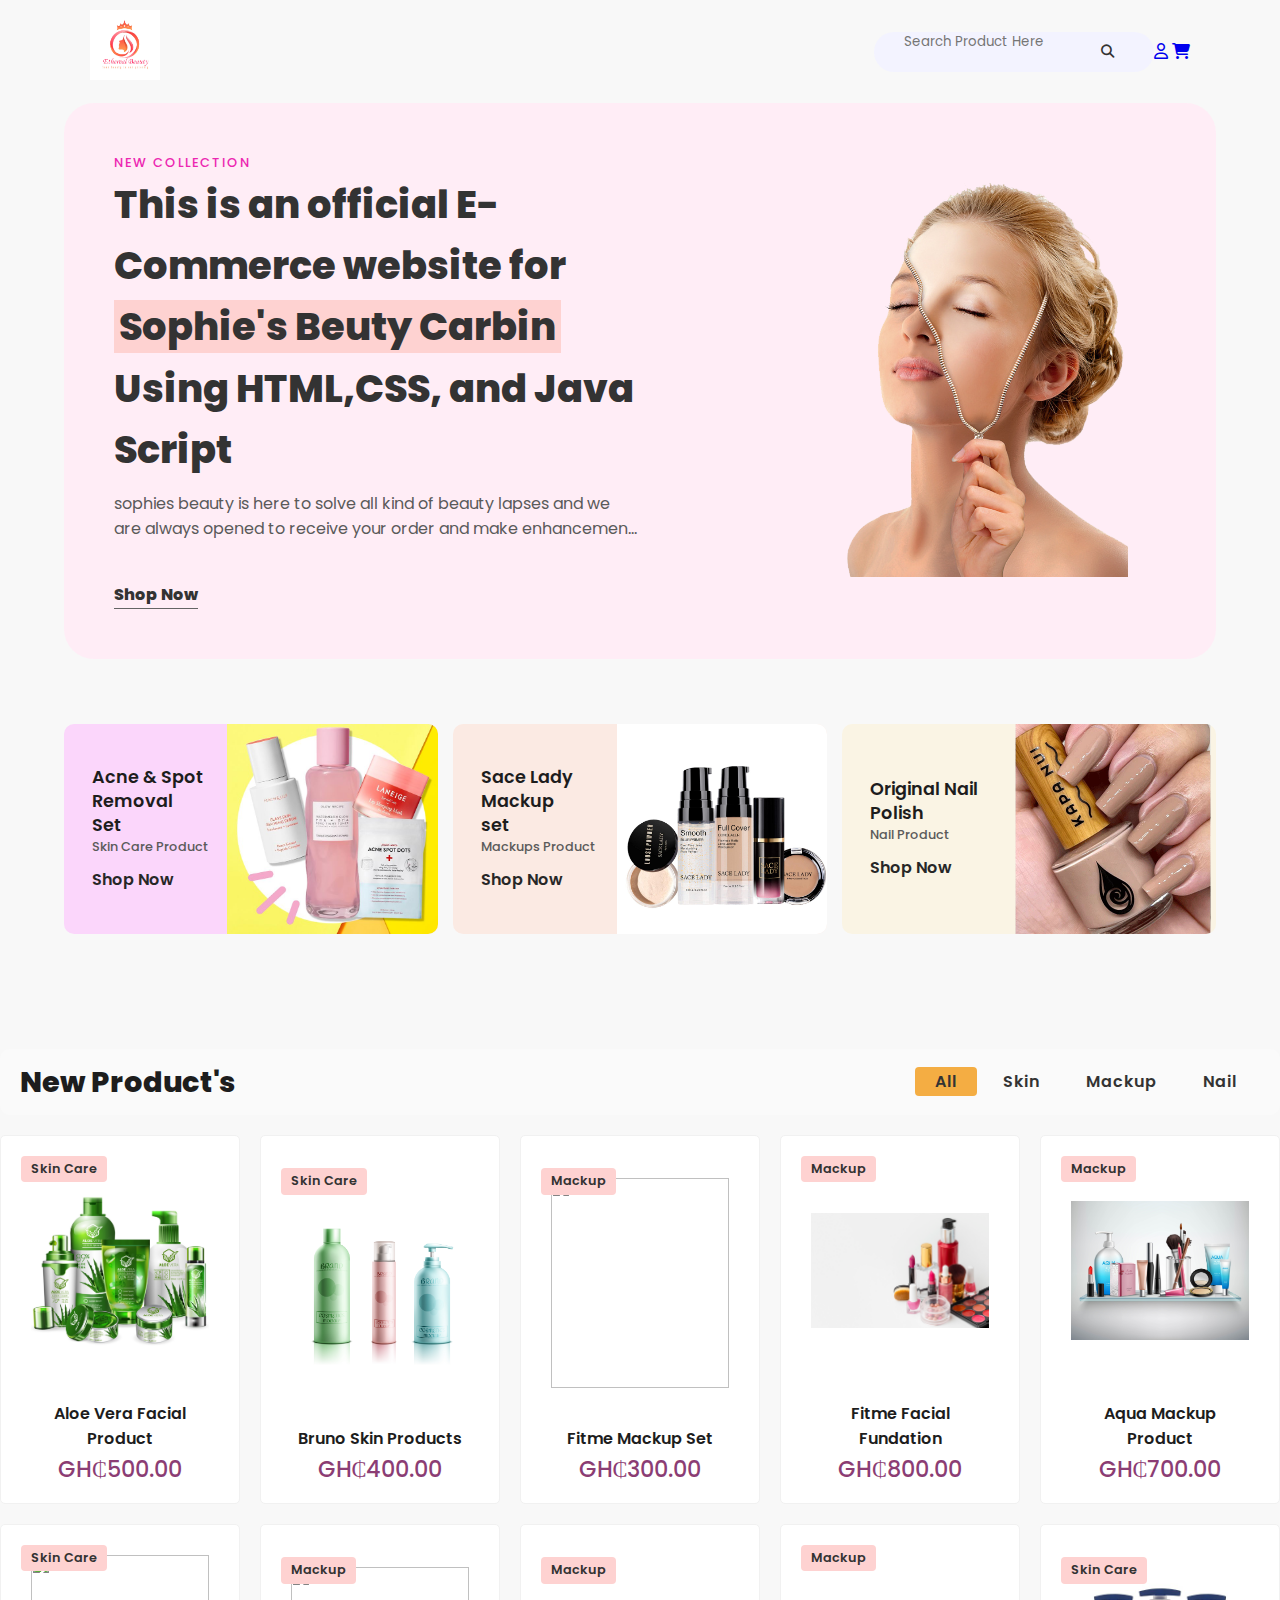
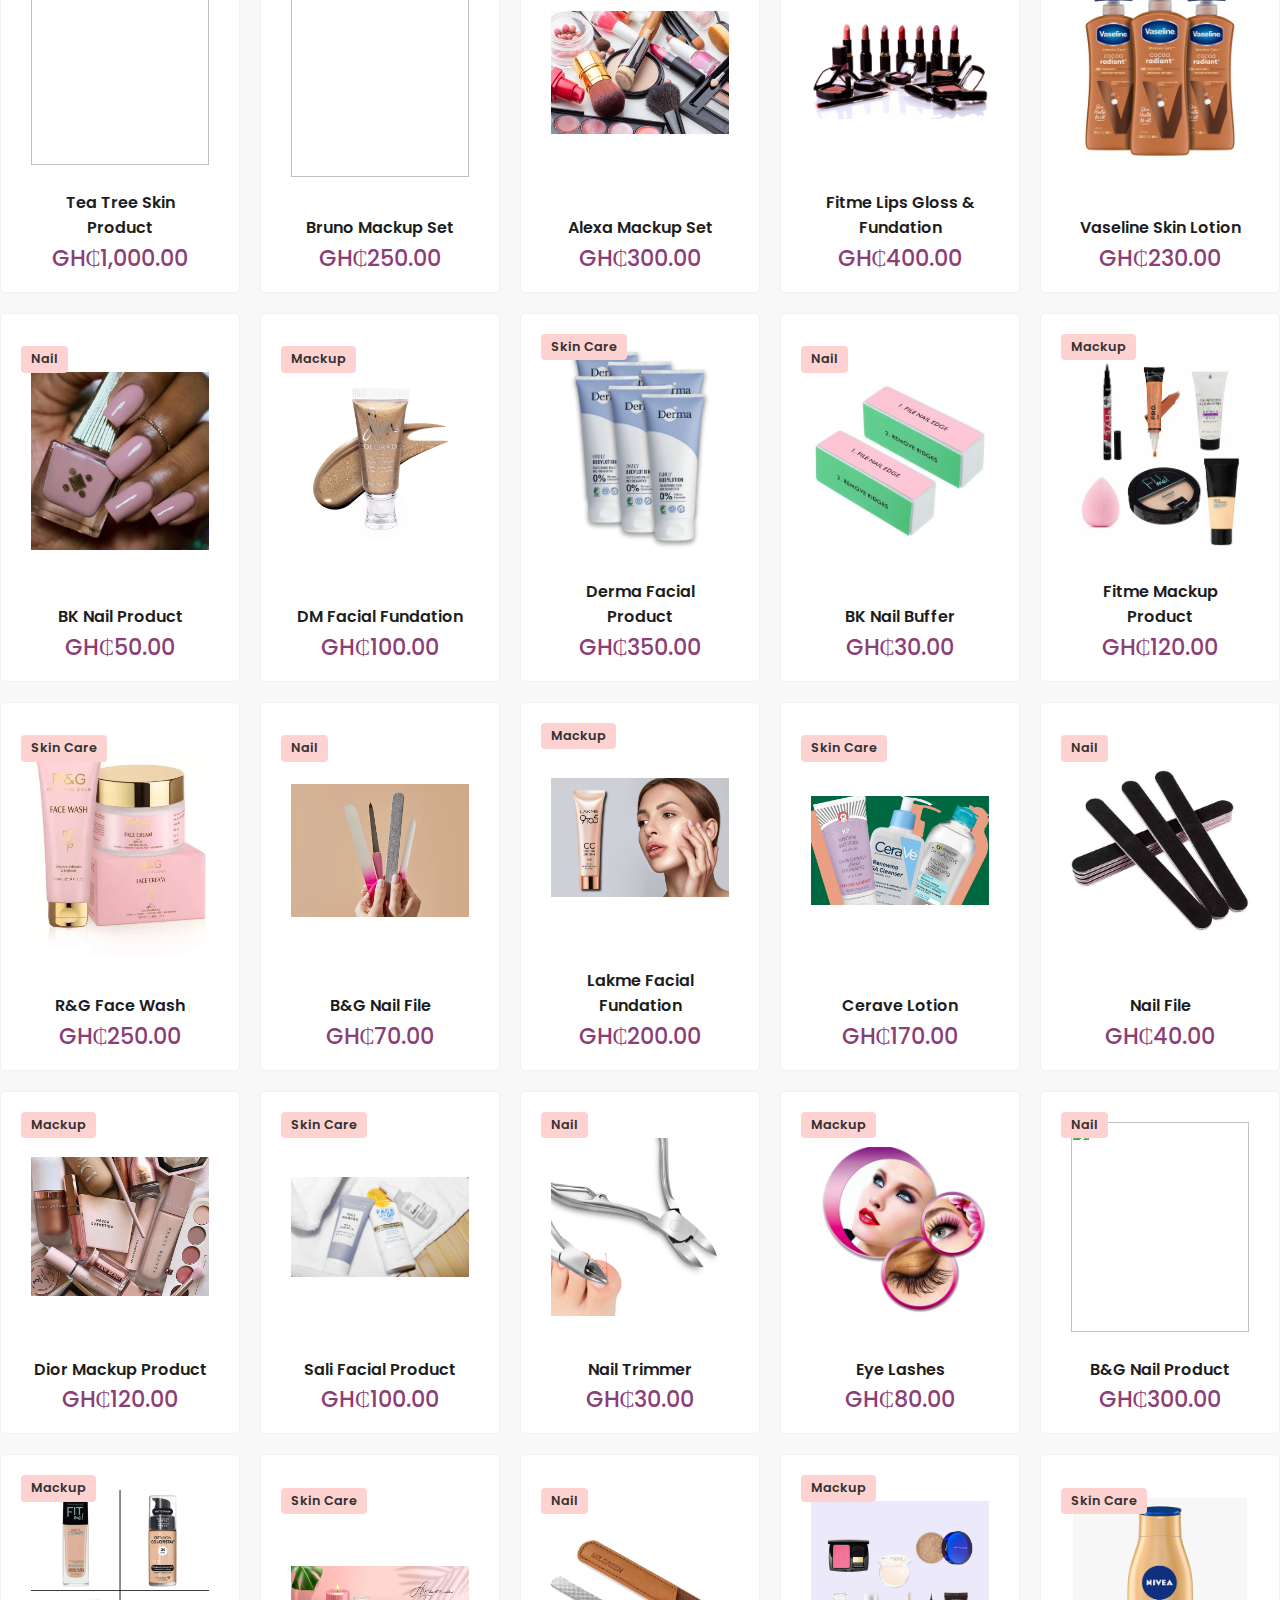
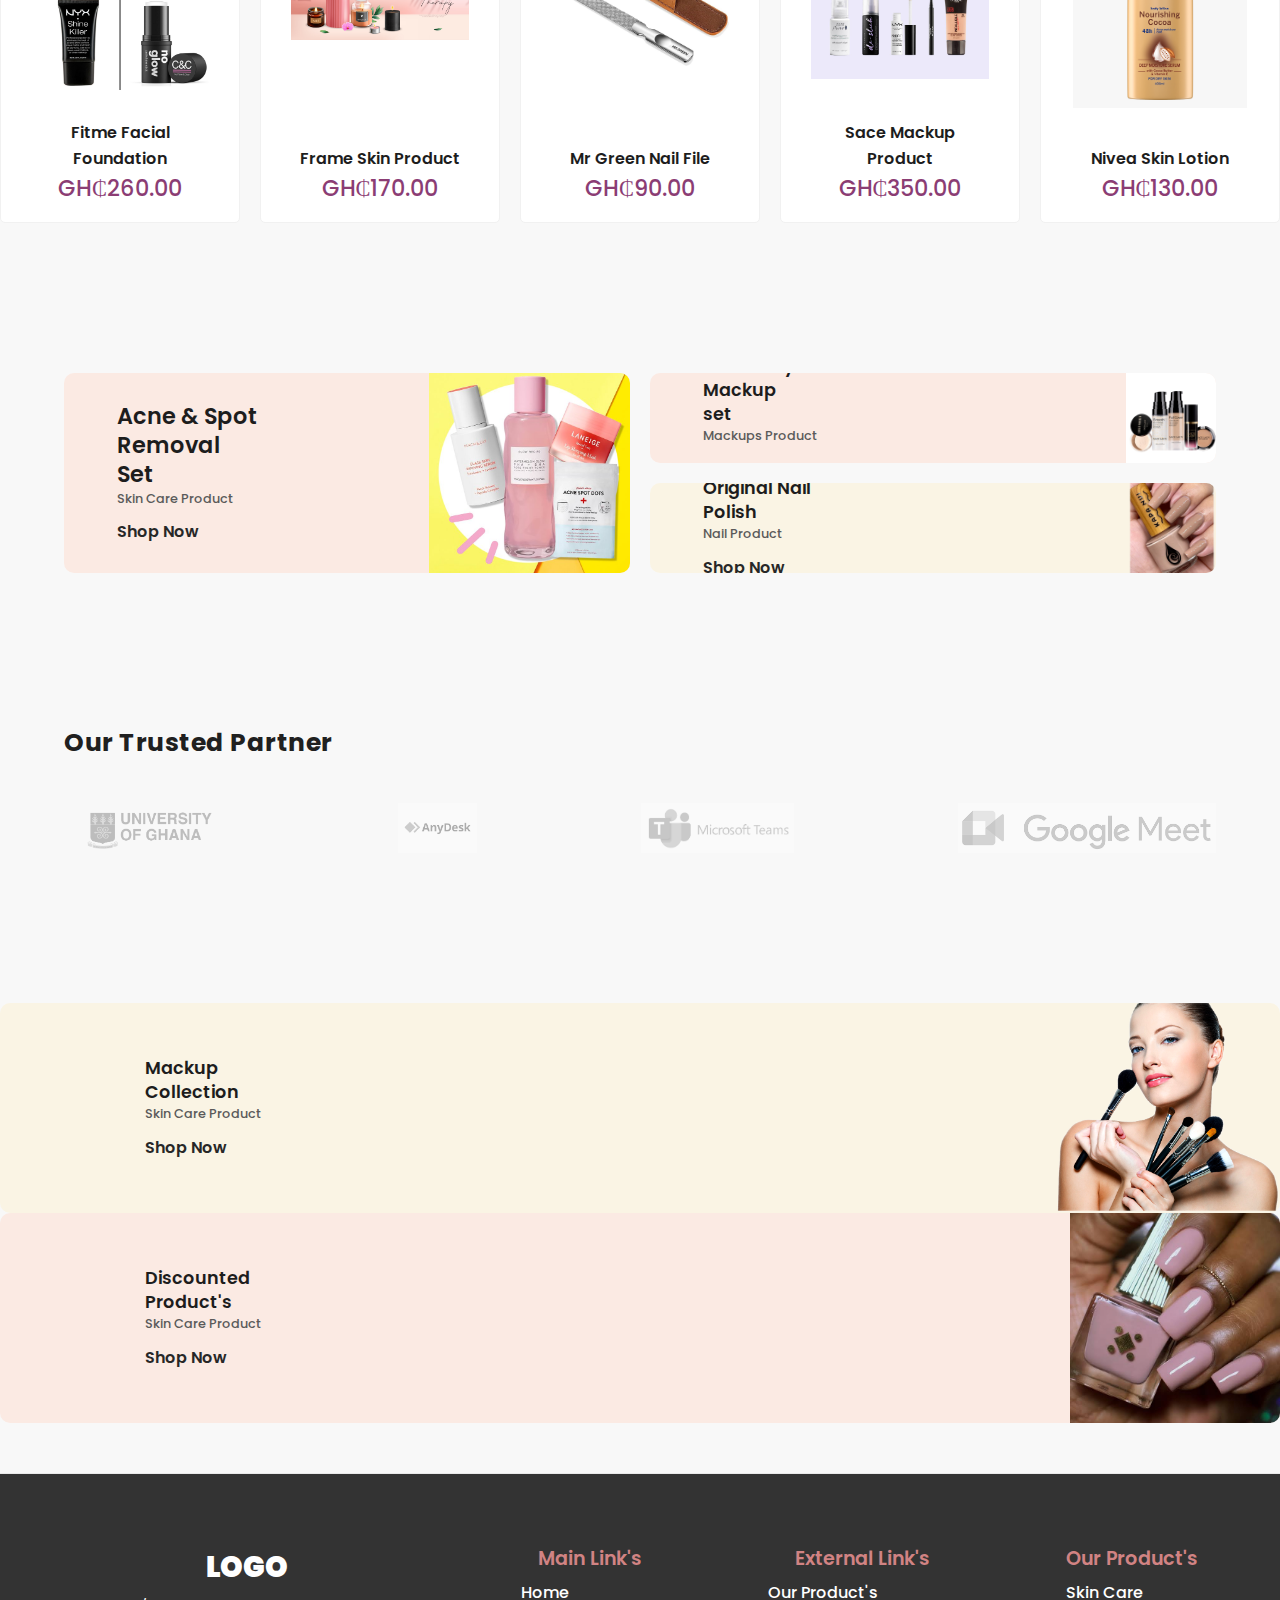
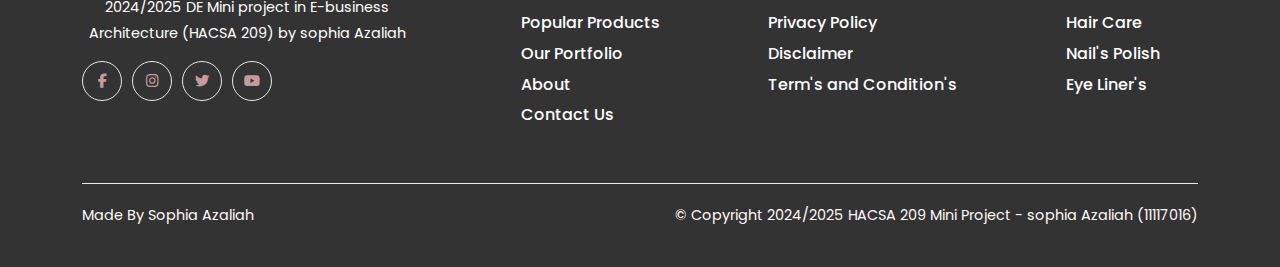
==== index.html @ 9dd87d06 "Adding all files" ====
<!DOCTYPE html>
<html lang="en">
<head>
    <meta charset="UTF-8">
    <meta name="viewport" content="width=device-width, initial-scale=1.0">
    <!--==Title===========================-->
    <title>Sophie's Beauty</title>
    <!--==CSS=============================-->
    <link rel="stylesheet" href="src/Style.css">
    <!--==Fav-icon========================-->
    <link rel="shortcut icon" href="images/Fav-icon.png"/>
    <!--==FontAwesome-for-Icons===========-->
    <link rel="stylesheet" href="https://cdnjs.cloudflare.com/ajax/libs/font-awesome/6.4.2/css/all.min.css">
    <!--==Poppins-font====================-->
    <link rel="preconnect" href="https://fonts.googleapis.com">
    <link rel="preconnect" href="https://fonts.gstatic.com" crossorigin>
    <link href="https://fonts.googleapis.com/css2?family=Poppins:ital,wght@0,100;0,200;0,300;0,400;0,500;0,600;0,700;0,800;0,900;1,100;1,200;1,300;1,400;1,500;1,600;1,700;1,800;1,900&display=swap" rel="stylesheet">

</head>
<body>
    <!--==navigation======================-->
    <nav class="navigation">
        <!--**logo************************-->
        <a href="#" class="logo">
           <img src="images/Ethereal logo.jpg" />
        </a>
        <!--**search**********************-->  
        <form class="search-box" >
            <input type="text" placeholder="Search Product Here" required/>
            <button>
                <i class="fa-solid fa-magnifying-glass"></i>
            </button>
        </form>
        <!--**btns***********************-->
        <div clss="nav-btns">
            <!--user-->
            <a href="#" class="nav-user">
                <i class="fa-regular fa-user"></i>
            </a>
            <!--cart-->
            <a href="#" class="nav-cart">
                <i class="fa-solid fa-cart-shopping"></i>
            </a>
        </div>

    </nav><!--nav-end-->

<!--==main======================================-->
<section id="main">
    <!--**text**********************************-->
    <div class="main-text">
        <span>New collection</span>
        <h1>This is an official E-Commerce website for <font>Sophie's Beuty Carbin </font> Using HTML,CSS, and Java Script</h1>
        <p>sophies  beauty is here to solve all kind of beauty lapses and we are always opened to receive your order and make enhancement in general beauty for all that is why we brand ourselves as Ethereal Beauty. Your beauty is our priority.</p>
        <a href="#">Shop Now</a>
    </div>

    <!--**img***********************************-->
    <div class="main-img">
        <img src="images/Fav-icon.png" />
    </div>

</section><!--main-end-->


<!--==product-grid-3============================-->
<section class="product-grid-3">

    <!--**box1***********************************-->
    <div class="product-grid-box product-grid-box1">
        <!--img-->
        <img src="images/ss13.jpg" />
        <!--text-->
        <div class="product-grid-text">
            <strong>Acne & Spot Removal <br>Set</strong>
            <span>Skin Care Product</span>
            <a href="#">Shop Now</a>
        </div>
    </div>
<!--**box2***********************************-->
    <div class="product-grid-box product-grid-box2">
        <!--img-->
        <img src="images/m11.jpg" />
        <!--text-->
        <div class="product-grid-text">
            <strong>Sace Lady Mackup <br>set</strong>
            <span>Mackups Product</span>
            <a href="#">Shop Now</a>
        </div>
    </div>
<!--**box3***********************************-->
    <div class="product-grid-box product-grid-box3">
        <!--img-->
        <img src="images/n1.webp" />
        <!--text-->
        <div class="product-grid-text">
            <strong>Original Nail Polish </strong>
            <span>Nail Product</span>
            <a href="#">Shop Now</a>
        </div>
    </div>
</section><!--grid-end-->


<!--==new-products=========================-->
<section id="new_product">

    <!--**heading**************************-->
    <div class="new-p-heading">
        <!--heading-->
        <h3>New Product's</h3>
        <!--filter-->
        <ul>
            <li class="active" data-filter="all">All</li>
            <li data-filter="Skin">Skin</li>
            <li data-filter="Mackup">Mackup</li>
            <li data-filter="Nail">Nail</li>
        </ul>
    </div>


    <!--**container1**********************-->
    <div class="new-product-container1">
        <!--**box1**-->
        <div class="new-product-box">
            <!--img-->
            <a href="#" class="new-product-img">
                <img src="images/n10.png" alt="">
                <span>Skin Care</span>
            </a>
            <!--text-->
            <div class="new-product-text">
                <a href="#" class="new-product-title"> Aloe Vera Facial Product</a>
                <span> GH₵500.00</span>

            </div>
        </div>
        <!--**box2**-->
        <div class="new-product-box">
            <!--img-->
            <a href="#" class="new-product-img">
                <img src="images/n9.jpg" alt="">
                <span>Skin Care</span>
            </a>
            <!--text-->
            <div class="new-product-text">
                <a href="#" class="new-product-title"> Bruno Skin Products</a>
                <span> GH₵400.00</span>

            </div>
        </div>
        <!--**box3**-->
        <div class="new-product-box">
            <!--img-->
            <a href="#" class="new-product-img">
                <img src="images/n8.jpg" alt="">
                <span>Mackup</span>
            </a>
            <!--text-->
            <div class="new-product-text">
                <a href="#" class="new-product-title"> Fitme Mackup Set</a>
                <span> GH₵300.00</span>

            </div>
        </div>
        <!--**box4**-->
        <div class="new-product-box">
            <!--img-->
            <a href="#" class="new-product-img">
                <img src="images/s4.jpg" alt="">
                <span>Mackup</span>
            </a>
            <!--text-->
            <div class="new-product-text">
                <a href="#" class="new-product-title"> Fitme Facial Fundation</a>
                <span> GH₵800.00</span>

            </div>
        </div>
        <!--**box5**-->
        <div class="new-product-box">
            <!--img-->
            <a href="product page.html" class="new-product-img">
                <img src="images/n6.jpg" alt="">
                <span>Mackup</span>
            </a>
            <!--text-->
            <div class="new-product-text">
                <a href="#" class="new-product-title"> Aqua Mackup Product</a>
                <span> GH₵700.00</span>

            </div>
        </div>
        <!--**box6**-->
        <div class="new-product-box">
            <!--img-->
            <a href="#" class="new-product-img">
                <img src="images/n5.jpg" alt="">
                <span>Skin Care</span>
            </a>
            <!--text-->
            <div class="new-product-text">
                <a href="#" class="new-product-title"> Tea Tree Skin Product</a>
                <span> GH₵1,000.00</span>

            </div>
        </div>
        <!--**box7**-->
        <div class="new-product-box">
            <!--img-->
            <a href="#" class="new-product-img">
                <img src="images/n4.jpg" alt="">
                <span>Mackup</span>
            </a>
            <!--text-->
            <div class="new-product-text">
                <a href="#" class="new-product-title"> Bruno Mackup Set</a>
                <span> GH₵250.00</span>

            </div>
        </div>
        <!--**box8**-->
        <div class="new-product-box">
            <!--img-->
            <a href="#" class="new-product-img">
                <img src="images/n3.jpg" alt="">
                <span>Mackup</span>
            </a>
            <!--text-->
            <div class="new-product-text">
                <a href="#" class="new-product-title"> Alexa Mackup Set</a>
                <span> GH₵300.00</span>

            </div>
        </div>
        <!--**box9**-->
        <div class="new-product-box">
            <!--img-->
            <a href="#" class="new-product-img">
                <img src="images/n2.jpg" alt="">
                <span>Mackup</span>
            </a>
            <!--text-->
            <div class="new-product-text">
                <a href="#" class="new-product-title"> Fitme Lips Gloss & Fundation</a>
                <span> GH₵400.00</span>

            </div>
        </div>
        <!--**box10**-->
        <div class="new-product-box">
            <!--img-->
            <a href="#" class="new-product-img">
                <img src="images/ss4.jpeg" alt="">
                <span>Skin Care</span>
            </a>
            <!--text-->
            <div class="new-product-text">
            <a href="#" class="new-product-title"> Vaseline Skin Lotion</a>
                <span> GH₵230.00</span>

            </div>
        </div>

        </div>
    <!--**container2**********************-->
    <div class="new-product-container2">
     <!--**box11**-->
     <div class="new-product-box">
        <!--img-->
        <a href="#" class="new-product-img">
            <img src="images/n20.jpeg" alt="">
            <span>Nail</span>
        </a>
        <!--text-->
        <div class="new-product-text">
            <a href="#" class="new-product-title"> BK Nail Product</a>
            <span> GH₵50.00</span>

        </div>
    </div>
     <!--**box12**-->
     <div class="new-product-box">
        <!--img-->
        <a href="#" class="new-product-img">
            <img src="images/m1.jpg" alt="">
            <span>Mackup</span>
        </a>
        <!--text-->
        <div class="new-product-text">
            <a href="#" class="new-product-title"> DM Facial Fundation</a>
            <span> GH₵100.00</span>

        </div>
    </div>
     <!--**box13**-->
     <div class="new-product-box">
        <!--img-->
        <a href="#" class="new-product-img">
            <img src="images/ss6.webp" alt="">
            <span>Skin Care</span>
        </a>
        <!--text-->
        <div class="new-product-text">
            <a href="#" class="new-product-title"> Derma Facial Product</a>
            <span> GH₵350.00</span>

        </div>
    </div>
     <!--**box14**-->
     <div class="new-product-box">
        <!--img-->
        <a href="#" class="new-product-img">
            <img src="images/n18.jpeg" alt="">
            <span>Nail</span>
        </a>
        <!--text-->
        <div class="new-product-text">
            <a href="#" class="new-product-title"> BK Nail Buffer</a>
            <span> GH₵30.00</span>

        </div>
    </div>
     <!--**box15**-->
     <div class="new-product-box">
        <!--img-->
        <a href="#" class="new-product-img">
            <img src="images/m15.webp" alt="">
            <span>Mackup</span>
        </a>
        <!--text-->
        <div class="new-product-text">
            <a href="#" class="new-product-title"> Fitme Mackup Product</a>
            <span> GH₵120.00</span>

        </div>
    </div>    
     <!--**box16**-->
     <div class="new-product-box">
        <!--img-->
        <a href="#" class="new-product-img">
            <img src="images/ss2.webp" alt="">
            <span>Skin Care</span>
        </a>
        <!--text-->
        <div class="new-product-text">
            <a href="#" class="new-product-title"> R&G Face Wash</a>
            <span> GH₵250.00</span>

        </div>
    </div>     <!--**box17**-->
    <div class="new-product-box">
       <!--img-->
       <a href="#" class="new-product-img">
           <img src="images/n13.webp" alt="">
           <span>Nail</span>
       </a>
       <!--text-->
       <div class="new-product-text">
           <a href="#" class="new-product-title"> B&G Nail File</a>
           <span> GH₵70.00</span>

       </div>
   </div>     <!--**box18**-->
   <div class="new-product-box">
      <!--img-->
      <a href="#" class="new-product-img">
          <img src="images/m4.avif" alt="">
          <span>Mackup</span>
      </a>
      <!--text-->
      <div class="new-product-text">
          <a href="#" class="new-product-title"> Lakme Facial Fundation</a>
          <span> GH₵200.00</span>

      </div>
  </div>     <!--**box19**-->
  <div class="new-product-box">
     <!--img-->
     <a href="#" class="new-product-img">
         <img src="images/ss12.webp" alt="">
         <span>Skin Care</span>
     </a>
     <!--text-->
     <div class="new-product-text">
         <a href="#" class="new-product-title"> Cerave Lotion</a>
         <span> GH₵170.00</span>

     </div>
 </div>     <!--**box20**-->
 <div class="new-product-box">
    <!--img-->
    <a href="#" class="new-product-img">
        <img src="images/n12.jpg" alt="">
        <span>Nail</span>
    </a>
    <!--text-->
    <div class="new-product-text">
        <a href="#" class="new-product-title"> Nail File</a>
        <span> GH₵40.00</span>

    </div>
</div>     <!--**box21**-->
<div class="new-product-box">
   <!--img-->
   <a href="#" class="new-product-img">
       <img src="images/m3.jpg" alt="">
       <span>Mackup</span>
   </a>
   <!--text-->
   <div class="new-product-text">
       <a href="#" class="new-product-title"> Dior Mackup Product</a>
       <span> GH₵120.00</span>

   </div>
</div>     <!--**box22**-->
<div class="new-product-box">
   <!--img-->
   <a href="#" class="new-product-img">
       <img src="images/ss15.jpg" alt="">
       <span>Skin Care</span>
   </a>
   <!--text-->
   <div class="new-product-text">
       <a href="#" class="new-product-title"> Sali Facial Product</a>
       <span> GH₵100.00</span>

   </div>
</div>     <!--**box23**-->
<div class="new-product-box">
   <!--img-->
   <a href="#" class="new-product-img">
       <img src="images/nnn1.jpg" alt="">
       <span>Nail</span>
   </a>
   <!--text-->
   <div class="new-product-text">
       <a href="#" class="new-product-title"> Nail Trimmer</a>
       <span> GH₵30.00</span>

   </div>
</div>     <!--**box24**-->
<div class="new-product-box">
   <!--img-->
   <a href="#" class="new-product-img">
       <img src="images/mm1.png" alt="">
       <span>Mackup</span>
   </a>
   <!--text-->
   <div class="new-product-text">
       <a href="#" class="new-product-title"> Eye Lashes</a>
       <span> GH₵80.00</span>

   </div>
</div>     <!--**box25**-->
<div class="new-product-box">
   <!--img-->
   <a href="#" class="new-product-img">
       <img src="images/n8.jpg" alt="">
       <span>Nail</span>
   </a>
   <!--text-->
   <div class="new-product-text">
       <a href="#" class="new-product-title"> B&G Nail Product</a>
       <span> GH₵300.00</span>

   </div>
</div>     <!--**box26**-->
<div class="new-product-box">
   <!--img-->
   <a href="#" class="new-product-img">
       <img src="images/m10.jpg" alt="">
       <span>Mackup</span>
   </a>
   <!--text-->
   <div class="new-product-text">
       <a href="#" class="new-product-title"> Fitme Facial Foundation</a>
       <span> GH₵260.00</span>

   </div>
</div>     <!--**box27**-->
<div class="new-product-box">
   <!--img-->
   <a href="#" class="new-product-img">
       <img src="images/s3.jpg" alt="">
       <span>Skin Care</span>
   </a>
   <!--text-->
   <div class="new-product-text">
       <a href="#" class="new-product-title"> Frame Skin Product</a>
       <span> GH₵170.00</span>

   </div>
</div>     <!--**box28**-->
<div class="new-product-box">
   <!--img-->
   <a href="#" class="new-product-img">
       <img src="images/n117.jpg" alt="">
       <span>Nail</span>
   </a>
   <!--text-->
   <div class="new-product-text">
       <a href="#" class="new-product-title"> Mr Green Nail File</a>
       <span> GH₵90.00</span>

   </div>
</div>     <!--**box29**-->
<div class="new-product-box">
   <!--img-->
   <a href="#" class="new-product-img">
       <img src="images/m9.jpg" alt="">
       <span>Mackup</span>
   </a>
   <!--text-->
   <div class="new-product-text">
       <a href="#" class="new-product-title"> Sace Mackup Product</a>
       <span> GH₵350.00</span>

   </div>
</div>     <!--**box30**-->
<div class="new-product-box">
   <!--img-->
   <a href="#" class="new-product-img">
       <img src="images/ss1.png" alt="">
       <span>Skin Care</span>
   </a>
   <!--text-->
   <div class="new-product-text">
       <a href="#" class="new-product-title"> Nivea Skin Lotion</a>
       <span> GH₵130.00</span>

   </div>
</div>    
         
    </div>

</section><!--new-end-->

<!--==product-grid-half============================-->
<section class="product-grid-half">

    <!--**box1***********************************-->
    <div class="product-grid-box product-grid-box1">
        <!--img-->
        <img src="images/ss13.jpg" />
        <!--text-->
        <div class="product-grid-text">
            <strong>Acne & Spot Removal <br>Set</strong>
            <span>Skin Care Product</span>
            <a href="#">Shop Now</a>
        </div>
    </div>
<!--**box2***********************************-->
    <div class="product-grid-box product-grid-box2">
        <!--img-->
        <img src="images/m11.jpg" />
        <!--text-->
        <div class="product-grid-text">
            <strong>Sace Lady Mackup <br>set</strong>
            <span>Mackups Product</span>
            <a href="#">Shop Now</a>
        </div>
    </div>

<!--**box3***********************************-->
    <div class="product-grid-box product-grid-box3">
        <!--img-->
        <img src="images/n1.webp" />
        <!--text-->
        <div class="product-grid-text">
            <strong>Original Nail Polish </strong>
            <span>Nail Product</span>
            <a href="#">Shop Now</a>
        </div>
    </div>
</section><!--grid-end-->

 <!--==Partner-logo================================-->
 <section id="partner">

    <!--**heading****************-->
    <div class="partner-heading">
        <h3>Our Trusted Partner</h3>
    </div>

    <!--**logo-container*******-->
    <div class="logo-container">
        <img alt="logo" src="images/LOGO1.png">
        <img alt="logo" src="images/LOGO 6.png">
        <img alt="logo" src="images/LOGO 4.png">
        <img alt="logo" src="images/LOGO 5.png">
    </div>

</section>
<!--**logo-section-end**-->

<!--==product-grid-2=======================-->
<section class="product-grid-2">

    <!--**box*************-->
    <div class="product-grid-box product-grid-box3">
        <!--img-->
        <img src="images/pngwing.com (21).png" />
        <!--text-->
        <div class="product-grid-text">
            <strong>Mackup Collection</strong>
            <span>Skin Care Product</span>
            <a href="">Shop Now</a>
        </div>
    </div>

    <!--**box*************-->
    <div class="product-grid-box product-grid-box2">
        <!--img-->
        <img src="images/n20.jpeg">
        <!--text-->
        <div class="product-grid-text">
            <strong>Discounted Product's</strong>
            <span>Skin Care Product</span>
            <a href="">Shop Now</a>
        </div>
    </div>

</section>


<footer>
    <div class="footer-container">
        <!--**comoany-box**-->
        <div class="footer-company-box">
            <!--logo-->
            <a href="#" class="footer-logo">Logo</a>
            <!--details-->
            <p>2024/2025 DE Mini project in E-business Architecture (HACSA 209) by sophia Azaliah</p>
            <!--social-box-->
            <div class="footer-social">
                <a href="#"><i class="fa-brands fa-facebook-f"></i></a>
                <a href="#"><i class="fa-brands fa-instagram"></i></a>
                <a href="#"><i class="fa-brands fa-twitter"></i></a>
                <a href="#"><i class="fa-brands fa-youtube"></i></a>
            </div>
        </div>
        <!--**link-box***-->
        <div class="footer-link-box">
            <strong>Main Link's</strong>
            <ul>
                <li><a href="Index.html">Home</a></li>
                <li><a href="popular product.html">Popular Products</a></li>
                <li><a href="portfolio.html">Our Portfolio</a></li>
                <li><a href="about.html">About</a></li>
                <li><a href="contact.html">Contact Us</a></li>
                
            </ul>
        </div>
        <!--**link-box***-->
        <div class="footer-link-box">
            <strong>External Link's</strong>
            <ul>
                <li><a href="#">Our Product's</a></li>
                <li><a href="#">Privacy Policy</a></li>
                <li><a href="#">Disclaimer</a></li>
                <li><a href="#">Term's and Condition's</a></li>
            </ul>
        </div>
        <!--**link-box***-->
        <div class="footer-link-box">
            <strong>Our Product's</strong>
            <ul>
                <li><a href="#">Skin Care</a></li>
                <li><a href="#">Hair Care</a></li>
                <li><a href="#">Nail's Polish</a></li>
                <li><a href="#">Eye Liner's</a></li>
            </ul>
        </div>

    </div>

    <!--**bottom**********************-->
    <div class="footer-bottom">
        <span class="footer-owner">Made By Sophia Azaliah</span>
        <span class="copyright">&#169; Copyright 2024/2025 HACSA 209 Mini Project -  sophia Azaliah (11117016)</span>
    </div>
</footer>
</section

<!--==Jquery==============================-->
<script src="js/jquery-3.7.1.js"></script>

<!--==Script==============================-->
<script>
    /*--==filter-link-activate============*/
    var selector = '.new-product-container1';

    $(selector).on('click',function(){
        $(selector).removeClass('active')
        $(this).addClass('active')
    });
    /*--box filter--------*/
    $(document).ready(function(){
        $('.new-product-container1').click(function(){
            const value = $(this).attr('data-filter');
            if(value == 'all'){
                $('.new-product-container1')/show('1000');
            }
            else{
                $('.new-product-container1').not('.'+value).hide('1000');
                $('.new-product-container1').filter('.'+value).show('1000');

            }

        });

    });
</script>
</body>
</html>
---- src/Style.css ----
/*==basic=================*/
*{
    margin: 0px;
    padding: 0px;
    box-sizing: border-box;
    font-family: poppins;
}
ul{
    list-style: none;
}
a{
    text-decoration: none;
}

/*==navigation===========================*/
.navigation{
    display: flex;
    justify-content: space-between;
    align-items: center;
    padding: 10px 0px;
    width: 90%;
    margin:auto;
    max-width: 1100px 
}
.logo{
    font-size: 1.8rem;
    color: #333333;
    font-weight: 800;
    text-transform: uppercase;
}
.logo img{
    height: 100%;
    object-fit: contain;
    object-position: center;
    max-height: 70px;
}
.search-box{
    width: 280px;
    height: 40px;
    display: flex;
    justify-content: space-between;
    align-items: center;
    background-color: #f3f3ff;
    border-radius: 30px;
    padding: 0px 20px;
    margin-left: auto;
}
.search-box input{
    width: 95%;
    height: 100%;
    background-color: transparent;
    border: none;
    outline: none;
}
.search-box button{
    color: #333333;
    border: none;
    outline: none;
    background-color: transparent;
    cursor: pointer;
}
.nav-btns{
    display: flex;
    justify-content: center;
    align-items: center;
}
.nav-btns a{
    width: 35px;
    height: 35px;
    display: flex;
    justify-content: center;
    align-items: center;
    border-radius: 50%;
    background-color: #fed2d1;
    color: #383838;
    font-size: 0.8rem;
    margin-left: 10px;
}
.nav-btns a i{
    margin-top: 2px;
}
/*==main===============================*/
#main{
    max-width: 1200px;
    width: 90%;
    padding: 50px;
    border-radius: 30px;
    min-height: 500px;
    margin: auto;
    display: grid;
    grid-template-columns: 1fr 1fr;
    align-items: center;
    background-color: #ffedf6;
}
.main-img img{
    width: 130%;
    height: 130%;
    max-height: 400px;
    object-position: center;
    object-fit: contain;
}
.main-text{
    display: flex;
    flex-direction: column;
    align-items: flex-start;
}
.main-text span{
    color: #ec26b1;
    text-transform: uppercase;
    letter-spacing: 2px;
    font-size: 0.8rem;
    font-weight: 500;
}
.main-text h1{
    font-size: 2.4rem;
    color: #333333;
    font-weight: 800;
}
.main-text h1 font{
    background-color: #fed2d1;
    padding: 0px 5px;
}
.main-text p{
    color: #5a5a5a;
    margin: 10px 0px;
    text-overflow: ellipsis;
    overflow: hidden;
    display: -webkit-box;
    -webkit-line-clamp: 2;
    -webkit-box-orient:vertical;
}
.main-text a{
    font-weight: 800;
    color: #333333;
    border-bottom: 1px solid #646464;
    margin-top: 30px;
}
/*==product-grid-3===================*/
.product-grid-3{
    display: grid;
    grid-template-columns: 1fr 1fr 1fr;
    grid-gap: 15px;
    max-width: 1200px;
    width: 90%;
    margin: 15px auto;
}
.product-grid-box{
    position: relative;
    height: 210px;
    border-radius: 10px;
    overflow: hidden;
    display: flex;
    justify-content: flex-end;
}
.product-grid-text{
    position: absolute;
    left: 13%;
    top: 50%;
    transform: translate(-14%, -50%);
    display: flex;
    flex-direction: column;
    align-items: flex-start;
    justify-content: center;
    max-width: 150px;
}
.product-grid-box-img{
    height: 100%;
    object-fit: cover;
    object-position: center right;
}
.product-grid-box1{
    background-color: #fbd6fb;
}
.product-grid-text span{

    color: #5a5a5a;
    font-size: 0.8rem;
    font-weight: 500;
}
.product-grid-text a{
    font-weight: 600;
    color: #272727;
    margin-top: 10px;
}
.product-grid-text strong{
    color: #1d1d1d;
    font-weight: 600;
    font-size: 1.1rem;
    line-height: 1.5rem;
}
.product-grid-box2{
    background-color: #fbeae3; 
}
.product-grid-box3{
    background-color: #faf4e4;
}

/*==new-product=========================*/
#new_products{
    max-width: 1200px;
    width: 90%;
    margin: 50px auto;
}
.new-p-heading{
    display: flex;
    justify-content: space-between;
    align-items: center;
    flex-wrap: wrap;
    width: 100%;
    background-color: #fafafa;
    padding: 10px 20px;
    border-radius: 10px;
}
.new-p-heading h3{
    font-size: 1.8rem;
    color: #1d1d1d;
    font-weight: 800;
}
.new-p-heading ul{
    display: flex;
    justify-content: center;
    align-items: center;
    flex-wrap: wrap;
}
.new-p-heading li{
    padding: 2px 20px;
    border-radius: 4px;
    margin: 0px 3px;
    color: #333333;
    font-weight: 600;
    letter-spacing: 1px;
}
.new-p-heading li.active{
    background-color: #f4ad43;
}
.new-product-box{
    max-width: 100%;
    width: 100%;
    border-radius: 5px;
    display: flex;
    flex-direction: column;
    background-color: #ffffff;
    padding: 10px ;
    border: 1px solid #f1f1f1;
}
.new-product-img{
    width: 100%;
    height: 250px;
    padding: 20px;
    display: flex;
    margin: auto;
    position:relative;
}
.new-product-img img{
    width: 100%;
    height: 100%;
    object-fit: contain;
    object-position: center;
}
.new-product-img span{
    position:absolute;
    left: 10px;
    top: 10px;
    background-color: #fed2d1;
    color: #333333;
    padding: 3px 10px;
    font-weight: 600;
    border-radius: 4px;
    font-size: 0.8rem;
}
.new-product-text{
    display: flex;
    flex-direction:column;
    justify-content: center;
    align-items: center;
    padding: 5px 20px;
}
.new-product-text span{
    color: #8b3d74;
    font-size: 1.4rem;
    font-weight: 500;
}
.new-product-text a{
    color: #1d1d1d;
    font-weight: 600;
    font-size: 1rem;
    text-align: center;
}
.new-product-container1{
    display: grid;
    grid-template-columns: 1fr 1fr 1fr 1fr 1fr ;
    grid-gap: 20px;
    margin-top: 20px;
}
.new-product-container2{
    display:grid;
    grid-template-columns: 1fr 1fr 1fr 1fr 1fr;
    grid-gap: 20px;
    margin-top: 20px;
}
/*==grid-half================*/
.product-grid-half{
    max-width: 1200px;
    width: 90%;
    margin: 50px auto;
    display: grid;
    grid-template-columns: 1.5fr 1.5fr;
    grid-template-rows: 1fr 1fr;
    grid-gap: 20px;
    max-height: 300px;
}
.product-grid-half .product-grid-box1,
.product-grid-half .product-grid-box2,
.product-grid-half .product-grid-box3{
    height: 100%;
}
.product-grid-half .product-grid-box1{
    grid-row: 1/3;
    background-color: #fbeae3;
}
.product-grid-half .product-grid-box1 .product-grid-text{
    max-height: 220px;

}
.product-grid-half .product-grid-box1 .product-grid-text strong{
    font-size: 1.4rem;
    line-height: 1.8rem;
}

/*==popular======================*/
#popular-product{
    max-width: 1200px;
    width: 100%;
    margin: 5px auto;
}
.popular-heading{
    width: 100%;
    display: flex;
    justify-content: space-between;
    align-items: center;
    background-color: #fafafafa;
    padding: 10px 10px;
    border-radius: 10px;

}
.popular-heading h2{
    font-size: 1.8rem;
    color: #1d1d1d;
    font-weight: 800;

}
.popular-heading a{
    display: flex;
    color: #5a5a5a;
    font-size: 0.9rem; 
}
.popular-box{
    max-width: 100%;
    width: 100%;
    border-radius: 5px;
    display: flex;
    flex-direction: column;
    background-color: #ffffff;
    padding: 10px ;
    border: 2px solid #f4ad43;
}
.popular-box-img{
    width: 100%;
    height: 120px;
    background-color: #fff8f8;
    border-radius: 6px;
    padding: 10px;
}
.popular-box-img img{
    width: 100%;
    height: 100%;
    object-fit: contain;
    object-position: center;
}
.popular-box-text{
    color: #1d1d1d;
    font-weight: 600;
    font-size: 1rem;
    text-align: center;
}
.popular-box-text a{
    color: #c20489;
    font-size: 1.4rem;
    font-weight: 600;
}
.popular-box .p-category{
    color: #e9690efc;
    font-size: 1.4rem;
    font-weight: 500;
    text-align: center;
}
.popular-box .p-price{
    color: #000000;
    font-size: 1.5rem;
    font-weight: 800;
    text-align: center;
}
.popular-box .p-price del{
    color: #f80f0f;
    font-weight: 500;
    font-size: 1rem;
    
}
.popular-container{
    display: grid;
    grid-template-columns: 1fr 1fr 1fr 1fr ;
    grid-gap: 40px;
    margin-top: 20px;
}
/*==partner-logo=================================*/
#partner{
    display: flex;
    flex-direction: column;
    max-width: 1200px;
    width: 90%;
    margin: 50px auto;
}
.partner-heading h3{
    font-size: 1.56rem;
    font-weight: 700;
    color: #202020;
    letter-spacing: 0.5px;
}
.logo-container{
    display: flex;
    justify-content: space-between;
    align-items: flex-start;
    flex-wrap: wrap;
    margin-top: 40px;
    grid-gap: 15px;
}
.logo-container img{
    height: 50px;
    object-fit: contain;
    object-position: center;
    filter: grayscale(1);
    opacity: 0.3;
    transition: all ease 0.3s;
}
.logo-container img:hover{
    filter: grayscale(0);
    opacity: 1;
    transition: all ease 0.3s;
}
/*==footer================================*/
footer{
    width: 100%;
    border-top: 1px solid #e9e9e9;
}
.footer-container{
    max-width: 1200px;
    width: 90%;
    margin: 0px auto;
    padding: 50px 0px;
    display:flex;
    justify-content: space-between;
    align-items: flex-start;
}
.footer-company-box,
.footer-subscribe{
    max-width: 330px;
}
.footer-company-box .footer-logo{
    color: #ffffff;
    font-size: 1.8rem;
    text-transform: uppercase;
    font-weight: 900;
}
.footer-company-box p,
.footer-subscribe p{
    color: #ffffff;
    margin: 5px 0px;
    line-height: 1.6rem;
    font-size: 0.9rem;
}
.footer-social{
    display: flex;
    align-items: center;
    flex-wrap: wrap;
}
.footer-social a{
    margin-top: 10px;
    margin-right: 10px;
    width: 40px;
    height: 40px;
    border-radius: 50%;
    display: flex;
    justify-content: center;
    align-items: center;
    border: 1px solid #e9e9e9;
    color: #c39b9b;
    font-size: 0.9rem;
}
.footer-link-box strong,
.footer-subscribe strong{
    font-size: 1.2rem;
    color: #d18383;
    font-weight: 600;
}
.footer-link-box ul{
    margin-top: 5px;
}
.footer-container ul li a{
    color: #ffffff;
    display: flex;
    margin-bottom: 5px;
    transition: all ease 0.3s;
    font-weight: 500;
}
.footer-container ul li a:hover{
    color: #0f0f0f;
}
.subscribe-box{
    width: 100%;
    border: 1px solid #dadada;
    display: flex;
    justify-content: center;
    height: 100%;
    margin-top: 10px;
}
.subscribe-box input{
    width: 100%;
    border: none;
    outline: none;
    background-color: transparent;
    padding: 0px 15px;
}
.subscribe-box button{
    border: none;
    outline:none;
    background-color: #000000;
    color: #ffffff;
    text-transform: uppercase;
    font-weight: 500;
    height: 40px;
    padding: 0px 20px;
    cursor: pointer;
}
.footer-bottom{
    display: flex;
    justify-content: space-between;
    align-items: center;
    flex-wrap: wrap;
    grid-gap: 10px;
    border-top: 1px solid #e9e9e9;
    padding: 20px 0px;
    max-width: 1200px;
    width: 90%;
    margin: auto;
}
.footer-bottom span{
    color: #fff9f9;
    font-size: 0.9rem;
}

/*==making-responsive==============================*/
@media(max-width:1200px){
    .footer-container{
        display: grid;
        grid-template-columns: 1fr 1fr;
        grid-gap: 40px;
    }
}
@media(max-width:1100px){
    .product-grid-3{
        grid-template-columns: 1fr 1fr;
    }
    .new-product-container{
        grid-template-columns: 1fr 1fr 1fr 1fr;
    }
}
@media(max-width:1000px){
    .product-grid-half{
        grid-template-columns: 1fr 1fr;
        grid-template-rows: 1fr 200px;
        max-height: 100%;
    }
    .product-grid-half .product-grid-box2{
        grid-column: 1/3;
        grid-row: 1/2;
        height: 300px;
    }
}
@media(max-width:900px){
    #main{
        display: flex;
        flex-direction: column-reverse;
    }
    .main-text{
        margin-top: 40px;
        margin-bottom: 10px;
    }
    .popular-container{
        grid-template-columns: 1fr 1fr;
    }
    .logo-container{
        margin-top: 20px;
        justify-content:flex-start;}
    .logo-container img{
    height: 40px;}
}
@media(max-width:760px){
    .navigation{
        display: grid;
        grid-template-columns: 1fr 1fr;
    }
    .search-box{
        grid-row: 2/3;
        grid-column: 1/3;
        width: 100%;
        border-radius: 4px;
        margin-top: 10px;
    }
    .nav-btns{
        margin-left: auto;
    }
    .logo{
        height: 40px;
    }
    #main{
        padding: 20px;
    }
    .main-text h1{
        font-size: 1.8rem;
    }
    .new-p-heading h3,
    .popular-heading h3,
    .partner-heading h3{
        font-size: 1.2rem;
    }
    .product-grid-3{
        grid-template-columns: 1fr;
    }
    .new-product-container{
        grid-template-columns: 1fr 1fr 1fr;
    }
    .product-grid-half{
        grid-template-columns: 1fr;
        grid-template-rows:auto;
        grid-auto-rows: auto;
    }
    .product-grid-half .product-grid-box2{
        grid-column: 1/2;
        height: auto;
    }
    .product-grid-half .product-grid-box2 .product-grid-text strong{
        font-size: 1.2rem;
    }
    .product-grid-2{
        grid-template-columns: 1fr;
    }
}
@media(max-width:620px){
    .new-p-heading{
        flex-direction: column;
    }
    .new-p-heading ul{
        margin-top: 10px;
    }
    .new-product-container{
        grid-template-columns: 1fr 1fr;
    }
    .popular-container{
        grid-template-columns: 1fr;
    }
    .product-grid-box{
        padding: 20px 20px 0px 20px;
    }
    .product-grid-box img{
        height: 90%;
        width: 70%;
        object-position: bottom right;
        margin-top: auto;
        object-fit: contain;
    }
    .product-grid-half .product-grid-box2 .product-grid-text strong{
        max-width: 120px;
        font-size: 1rem;
        line-height: 1.2rem;
    }
    .footer-container{
        grid-template-columns: 1fr;
    }
}
@media(max-width:320px){
    .new-product-container{
        grid-template-columns: 1fr;
    }
}

/*==product-page========================*/
#product_details{
    display: grid;
    grid-template-columns: 0.8fr 1fr;
    max-width: 1000px;
    width: 90%;
    margin: 30px auto 50px auto;

}
.banner-video{
    position: relative;
    width: 100%;
    height: 200px;
    overflow: hidden;
    cursor: grab;

}
.banner-video video{
    position: absolute;
    top: 0;
    left: 0;
    width: 100%;
    height: 100%;
    object-fit: cover;
}


.d-product-img{
    border: 1px solid #dfdfdf;
    display: flex;
    justify-content: center;
    align-items: center;
}
.d-product-img img{
    width: 100%;
    max-height: 350px;
    height: 90%;
    object-fit: contain;
    object-position: center;
}
.d-product-text{
    display: flex;
    flex-direction: column;
    padding: 0px 30px;
    justify-content: flex-start;
}
.d-product-text .category{
    color: #ec26b1;
    font-size: 0.9rem;
}
.d-product-text strong{
    color: #1b1b1d;
    font-weight: 800;
    font-size: 1.8rem;
}
.d-product-text .rating{
    color: #f3a006;
    font-size: 0.8rem;
    margin-top: 5px;
}
.d-product-text .rating span{
    color: #161616;
    margin-left: 2px;
    font-weight: 500;
}
.d-product-text p{
    color: #4d4d4d;
    margin: 10px 0px;
    font-size: 0.9rem;
}
.d-product-text .price{
    color: #181818;
    font-size: 1.8rem;
    font-weight: 700;
}
.d-product-text .price del{
    color: #f80f0f;
    font-weight: 500;
    font-size: 1rem;
}
.d-product-text .quantity{
    display: flex;
    justify-content: flex-start;
    align-items: center;
    margin-top: 10px;
}
.d-product-text .quantity span{
    color: #363636;
    margin-right: 10px;
    font-weight: 500;
}
.d-product-text .quantity input{
    width: 70px;
    height: 40px;
    background-color: #f3f3f3;
    text-align: center;
    border: 1px solid #ebebeb;
    border-radius: 3px;
}
.d-product-text a{
    width: 100%;
    height: 45px;
    display: flex;
    justify-content: center;
    align-items: center;
    border-radius: 5px;
    color: #ffffff;
    background-color: #161616;
    margin-top: 20px;
}
.relative-products .product-heading{
    background-color: #f5f5f5;
    border: 1px solid rgb(236,236,236);
    padding: 10px 20px;
    border-radius: 5px;
}
/*==making-product-page-responsive============*/
@media(max-width:820px){
    #product_details{
        grid-template-columns: 1fr;
    }
    .d-product-img{
        max-height: 400px;
    }
    .d-product-text{
        padding: 0px;
        margin-top: 30px;
    }
}
@media(max-width:724px){
    .d-product-text strong{
        font-size: 1.4rem;
    }
}
/*==About page===================*/
/* Reset default margin and padding */
* {
    margin: 0;
    padding: 0;
    box-sizing: border-box;
  }
  
  /* Body styles */
  body {
    font-family: Arial, sans-serif;
    line-height: 1.6;
    background-color: #f8f8f8;
    color: #333;
  }
  
  /* Header styles */
  header {
    background-color: #fff;
    padding: 20px;
    box-shadow: 0 2px 4px rgba(0, 0, 0, 0.1);
  }
  
  header h1 {
    color: #333;
    font-size: 3.8em;
  }
  
  nav ul {
    list-style-type: none;
  }
  
  nav ul li {
    display: inline;
    margin-right: 20px;
  }
  
  nav ul li a {
    text-decoration: none;
    color: #333;
  }
  
  /* Main content styles */
  main {
    padding: 20px;
  }
  
  .about-section {
    background-color: #fff;
    padding: 20px;
    border-radius: 5px;
    box-shadow: 0 2px 4px rgba(0, 0, 0, 0.1);
  }
  
  .about-section h2 {
    color: #333;
    font-size: 1.5em;
    margin-bottom: 10px;
  }
  
  .about-section p {
    margin-bottom: 15px;
  }
  .about-section img{
   
    width: 400px;
    height: 300px;
  }
  

  /*==making-about-page-responsive============*/
@media(max-width:820px){
    #about-section{
        align-content: center;
 
    }
    .about-section-img{
        max-height: 400px;
    }
    .about-section-p{
        padding: 0px;
        margin-top: 30px;
    }
    .about-section-h2{
        padding: 0px;
        margin-top: 30px;
    }
}
@media(max-width:724px){
    .about-section-p strong{
        font-size: 1.4rem;
    }
}

/*==Portfolio page=====================*/
body {
    font-family: Arial, sans-serif;
    margin: 0;
    padding: 0;
}

header {
    background-color: #f7f7f7;
    padding: 20px;
    display: flex;
    justify-content: space-between;
    align-items: center;
}

nav ul {
    list-style-type: none;
    margin: 0;
    padding: 0;
}

nav ul li {
    display: inline;
    margin-right: 20px;
}

nav ul li a {
    text-decoration: none;
    color: #333;
}

section {
    padding: 50px 0;
}

.container {
    max-width: 1200px;
    margin: 0 auto;
    padding: 0 20px;
}

h1, h2, h3 {
    color: #333;
}

.product {
    margin-bottom: 30px;
}

.product img {
    width: 100%;
    max-width: 300px;
}

form label {
    display: block;
    margin-bottom: 10px;
}

form input, form textarea {
    width: 100%;
    padding: 10px;
    margin-bottom: 20px;
}

form button {
    padding: 10px 20px;
    background-color: #333;
    color: #fff;
    border: none;
    cursor: pointer;
}

footer {
    background-color: #333;
    color: #fff;
    padding: 20px;
    text-align: center;
}

/*==making-portfolio-page-responsive============*/
@media(max-width:820px){
    #about-section{
        align-content: center;
 
    }
    .about-section-img{
        max-height: 400px;
    }
    .about-section-p{
        padding: 0px;
        margin-top: 30px;
    }
    .about-section-h2{
        padding: 0px;
        margin-top: 30px;
    }
}
@media(max-width:724px){
    .about-section-p strong{
        font-size: 1.4rem;
    }
}



body {
    font-family: Arial, sans-serif;
    margin: 0;
    padding: 0;
   
}

header {
    background-color: #f8f8f8;
    padding: 20px;
    text-align: center;
}

main {
    display: flex;
    justify-content: space-around;
    padding: 20px;
}

.contact-form {
    flex: 1;
    max-width: 400px;
}

.contact-form h2 {
    margin-bottom: 10px;
}

.contact-form form {
    display: flex;
    flex-direction: column;
}

.contact-form label {
    margin-bottom: 5px;
}

.contact-form input,
.contact-form textarea {
    padding: 10px;
    margin-bottom: 15px;
}

.contact-form button {
    padding: 10px 20px;
    background-color: #ff6f61;
    color: #fff;
    border: none;
    cursor: pointer;
}

.contact-info {
    flex: 1;
    max-width: 400px;
}

.contact-info h2 {
    margin-bottom: 10px;
}

footer {
    background-color: #333;
    color: #fff;
    text-align: center;
    padding: 20px;
}
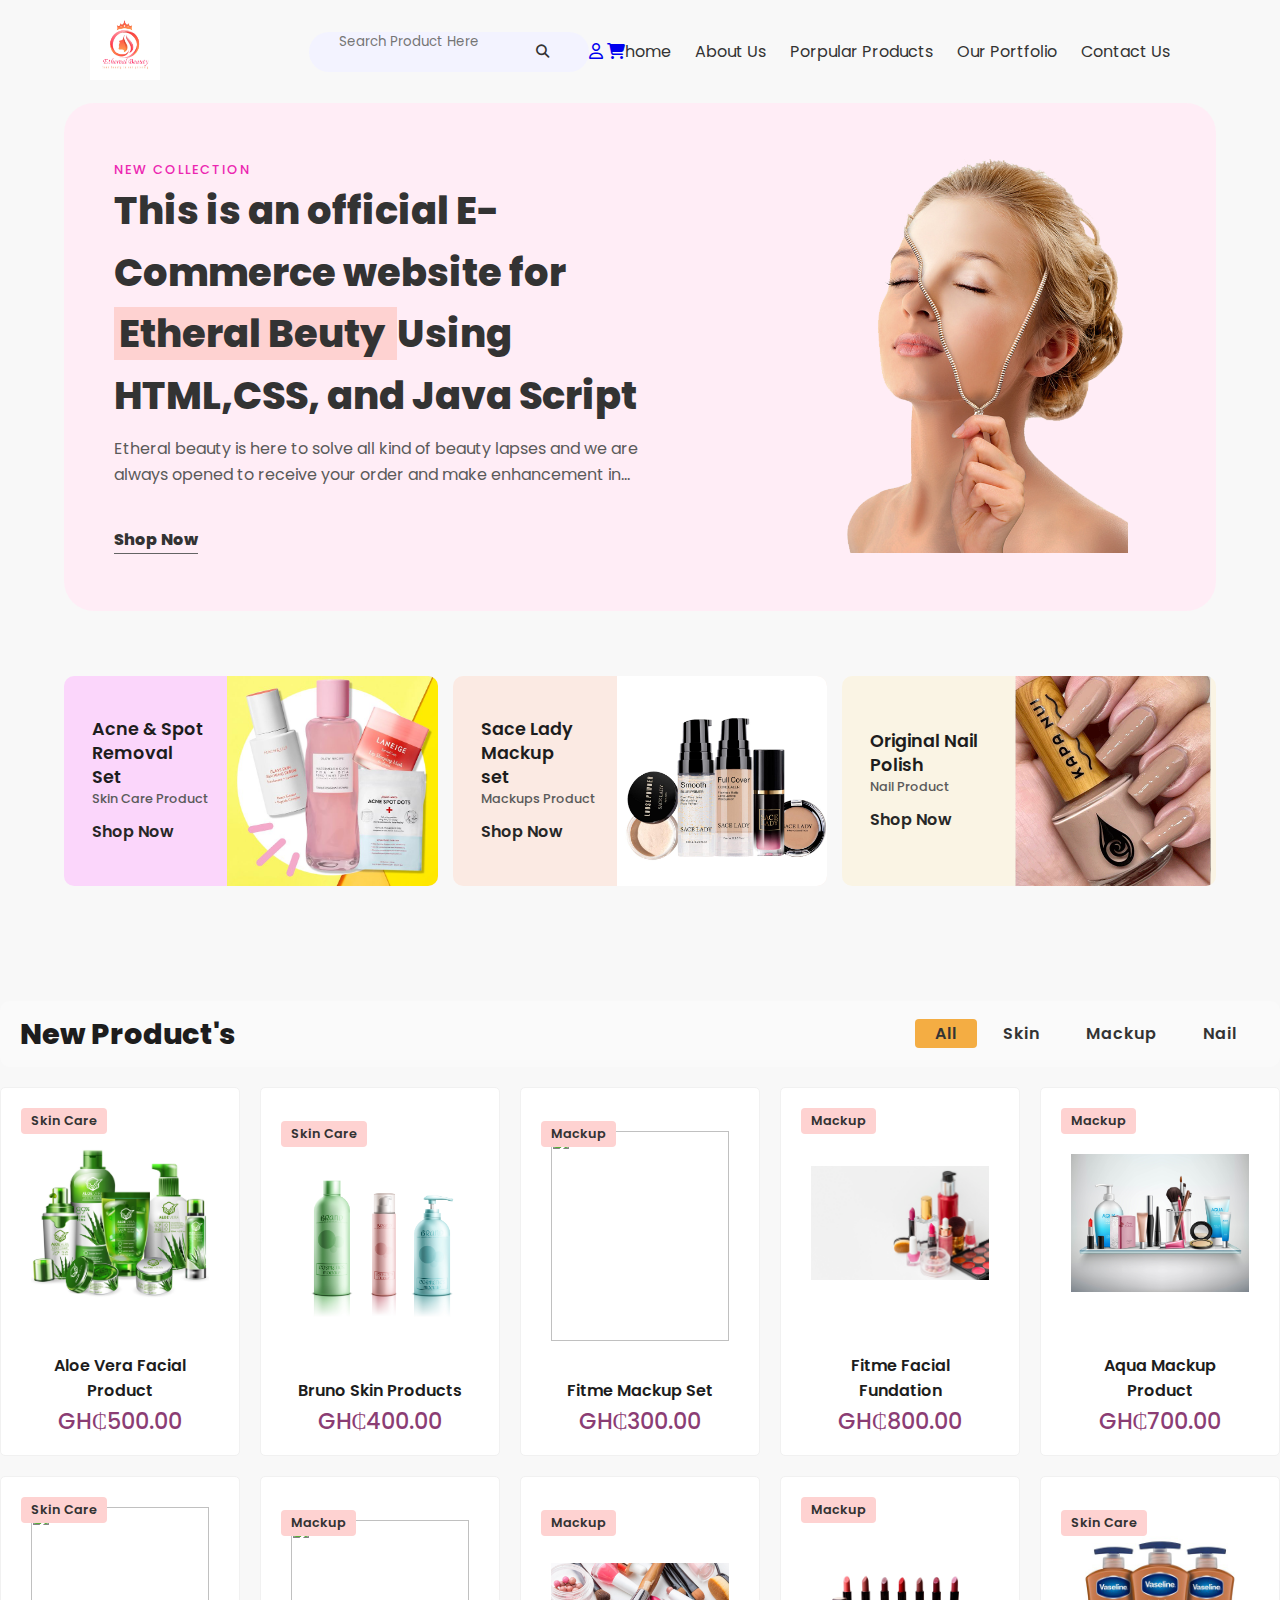
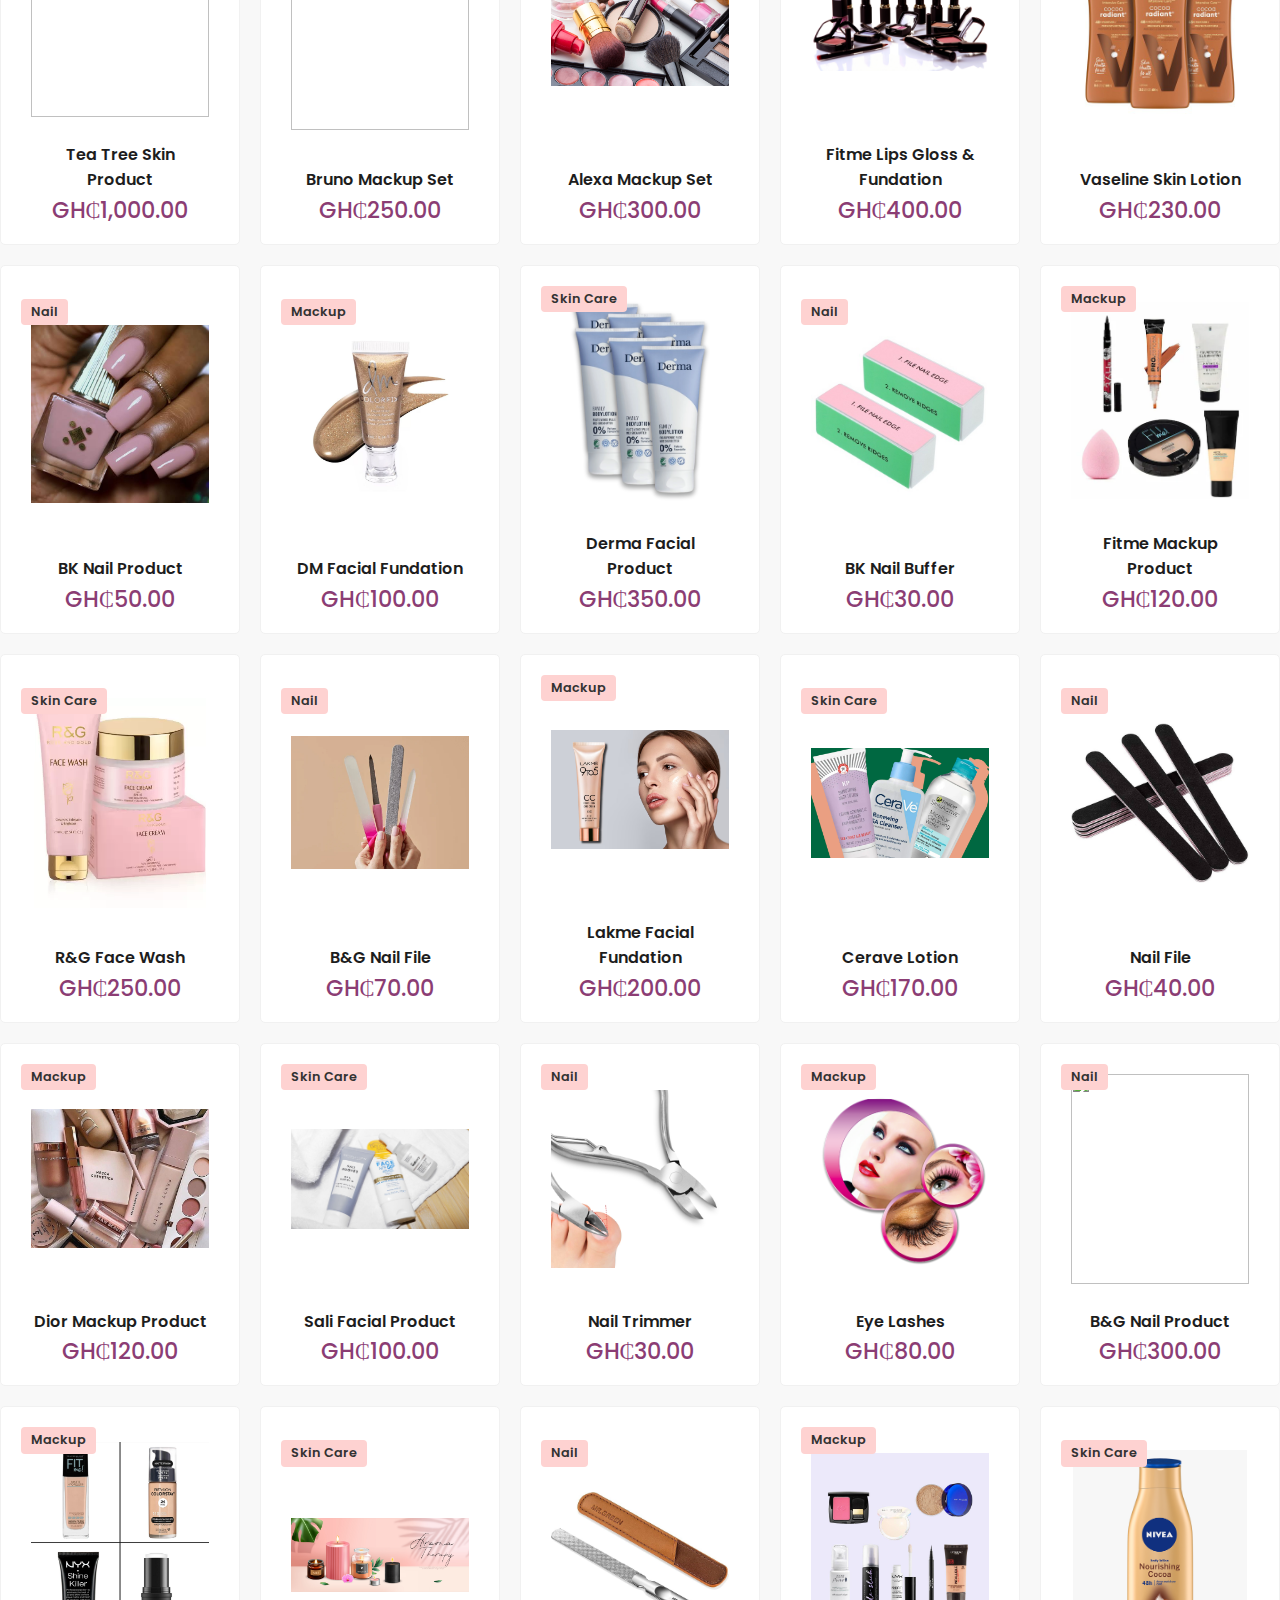
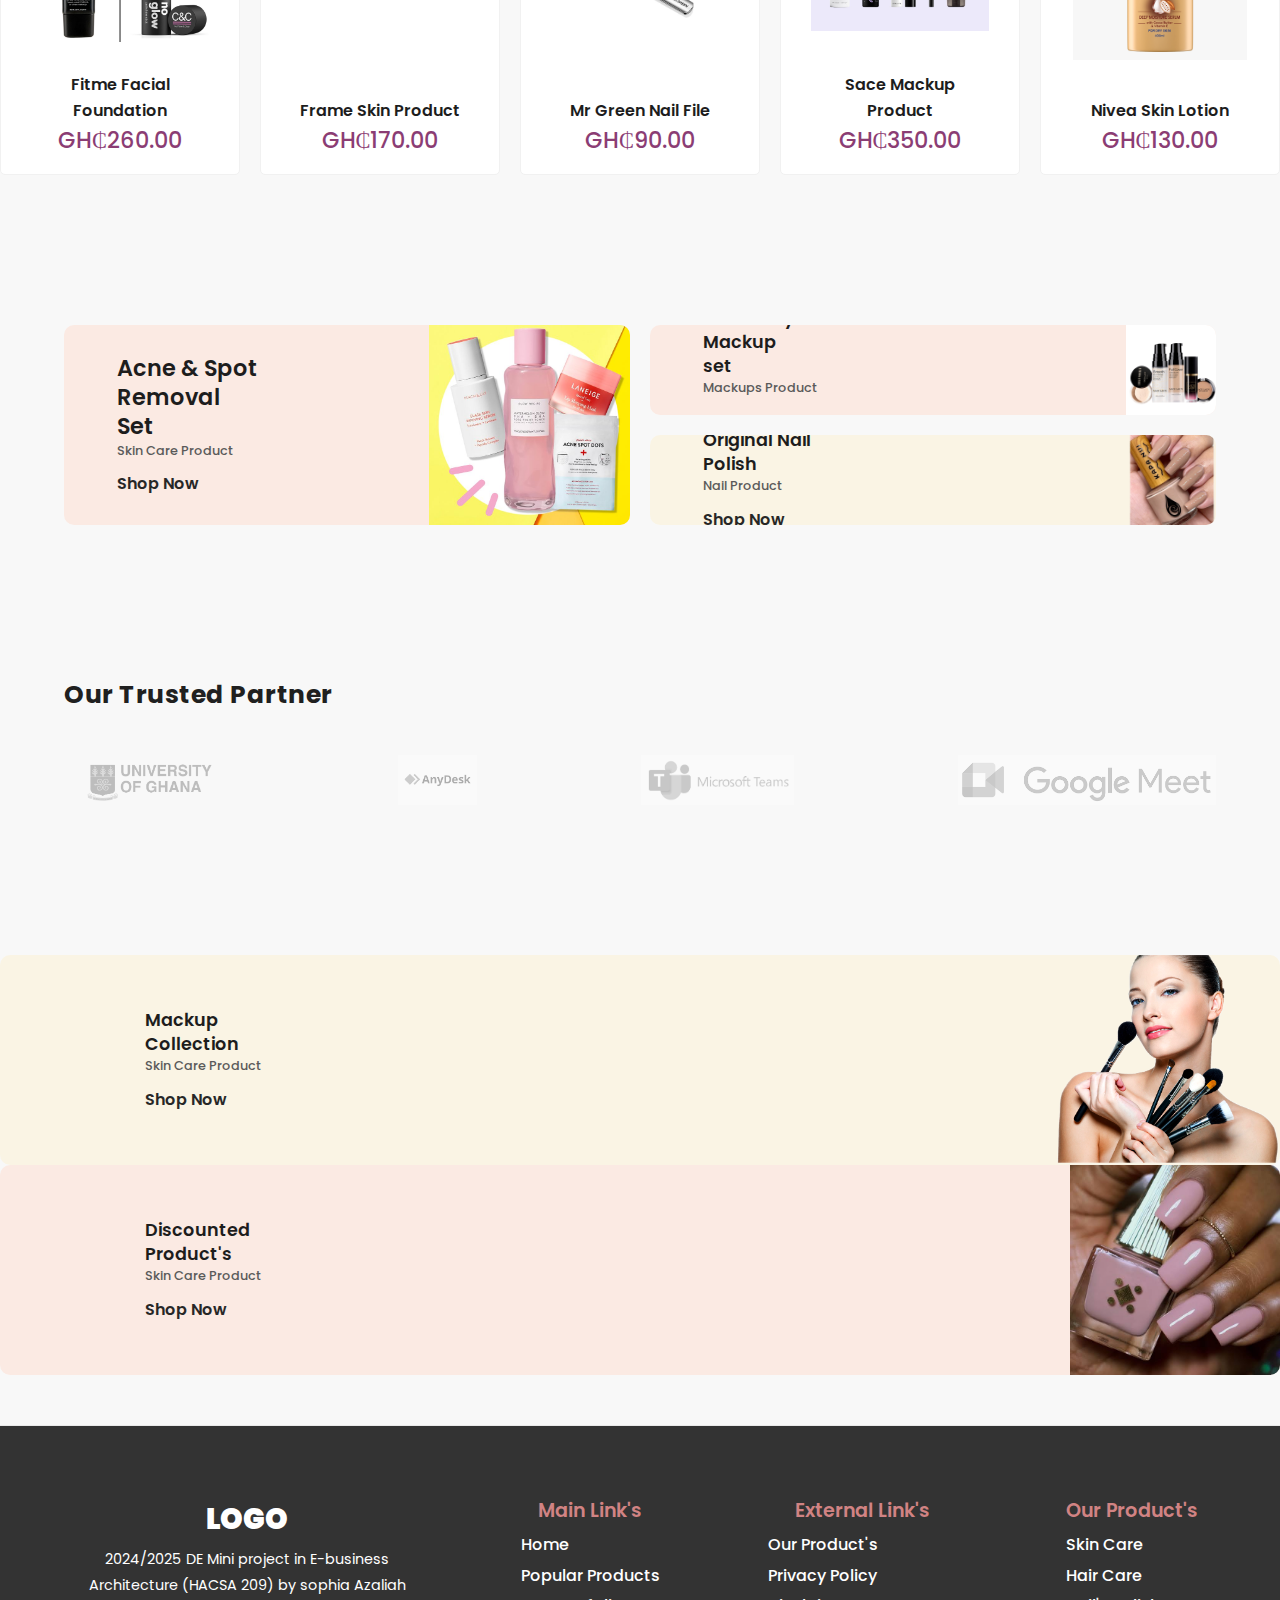
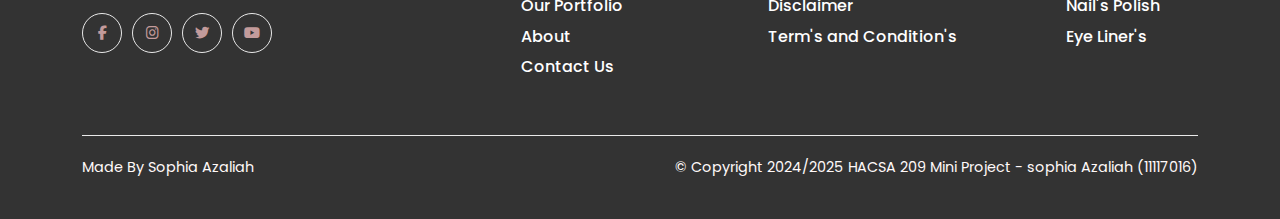
==== commit 362a11b9: "Adding all changes" ====
--- a/index.html
+++ b/index.html
@@ -4,7 +4,7 @@
     <meta charset="UTF-8">
     <meta name="viewport" content="width=device-width, initial-scale=1.0">
     <!--==Title===========================-->
-    <title>Sophie's Beauty</title>
+    <title>Etheral Beauty</title>
     <!--==CSS=============================-->
     <link rel="stylesheet" href="src/Style.css">
     <!--==Fav-icon========================-->
@@ -42,7 +42,13 @@
                 <i class="fa-solid fa-cart-shopping"></i>
             </a>
         </div>
-
+        <ul>
+            <li><a href="index.html">home</a></li>
+            <li><a href="./pages/aboutus.html">About Us</a></li>
+            <li><a href="./pages/popular products.html products.html">Porpular Products</a></li>
+            <li><a href="./pages/portfolio.html">Our Portfolio</a></li>
+            <li><a href="./pages/contact.html">Contact Us</a></li>
+       </ul>
     </nav><!--nav-end-->
 
 <!--==main======================================-->
@@ -50,8 +56,8 @@
     <!--**text**********************************-->
     <div class="main-text">
         <span>New collection</span>
-        <h1>This is an official E-Commerce website for <font>Sophie's Beuty Carbin </font> Using HTML,CSS, and Java Script</h1>
-        <p>sophies  beauty is here to solve all kind of beauty lapses and we are always opened to receive your order and make enhancement in general beauty for all that is why we brand ourselves as Ethereal Beauty. Your beauty is our priority.</p>
+        <h1>This is an official E-Commerce website for <font>Etheral Beuty  </font> Using HTML,CSS, and Java Script</h1>
+        <p>Etheral beauty is here to solve all kind of beauty lapses and we are always opened to receive your order and make enhancement in general beauty for all that is why we brand ourselves as Ethereal Beauty. Your beauty is our priority.</p>
         <a href="#">Shop Now</a>
     </div>
 
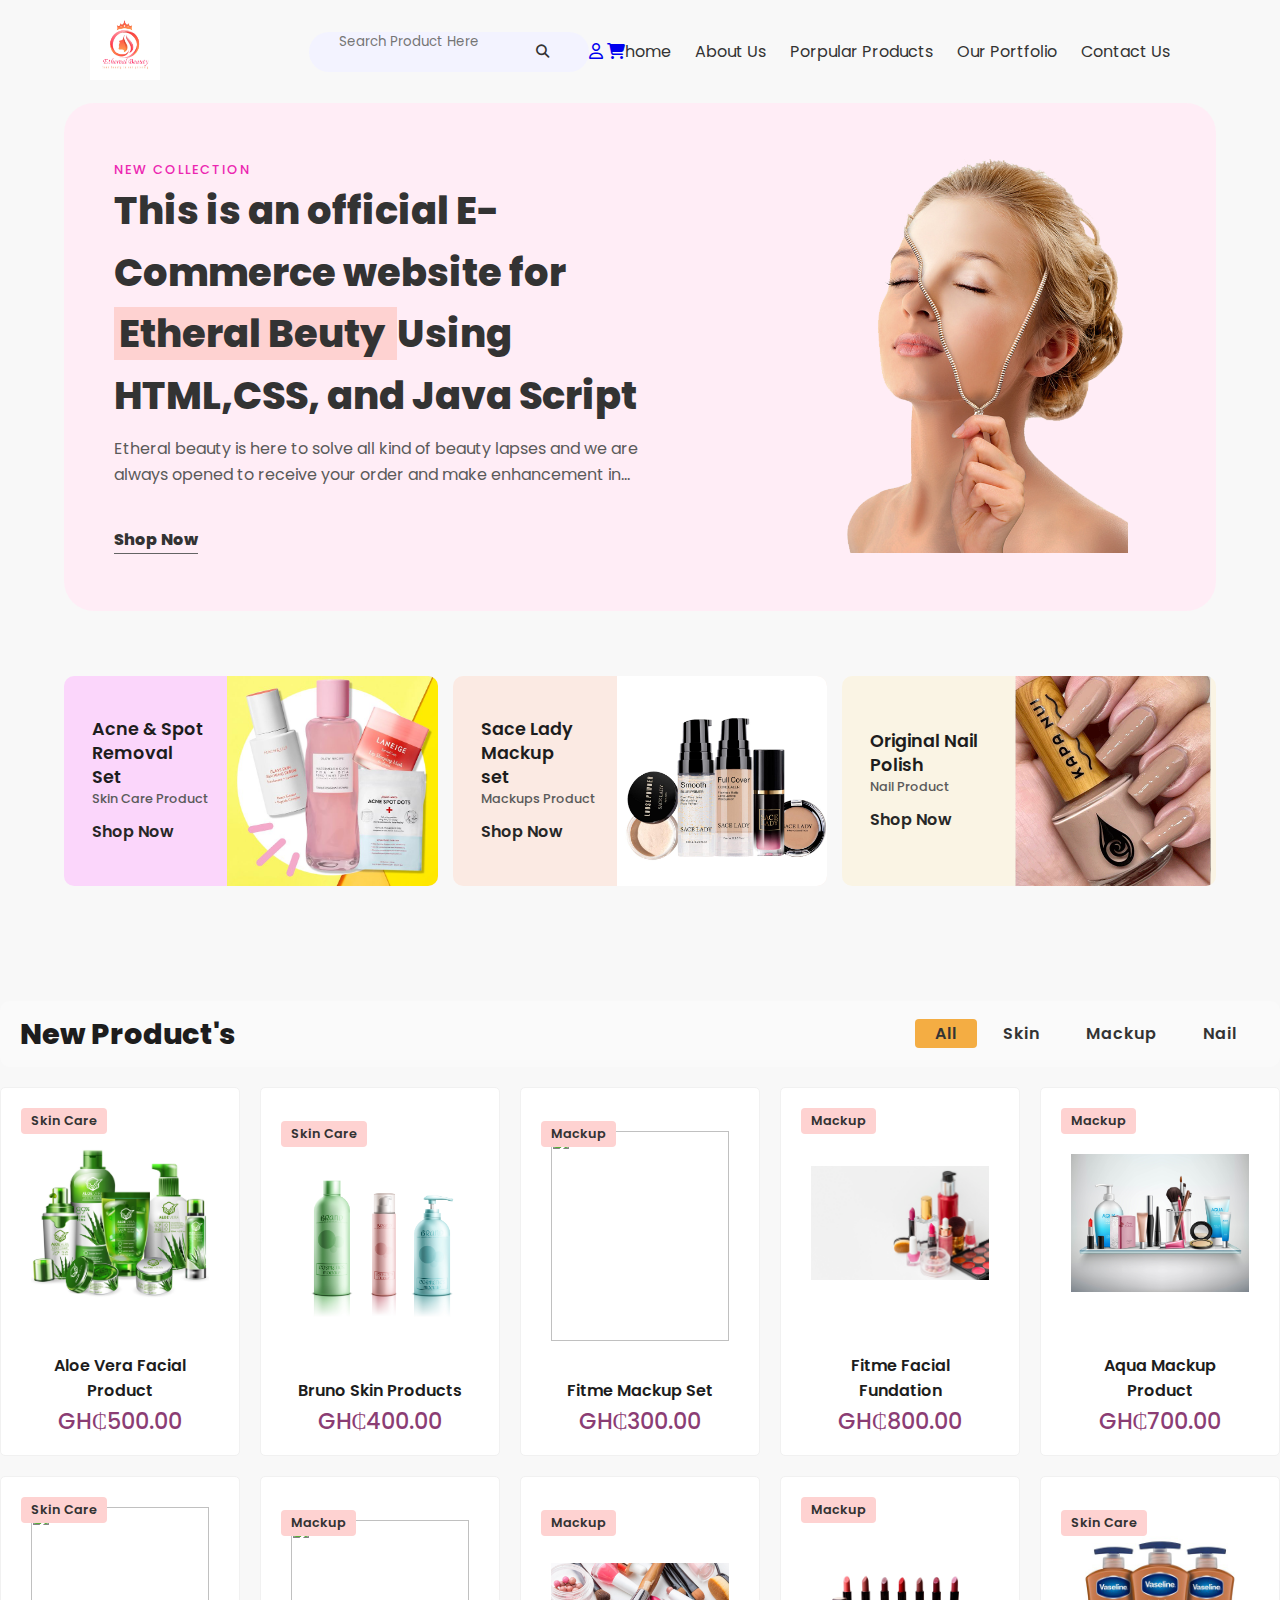
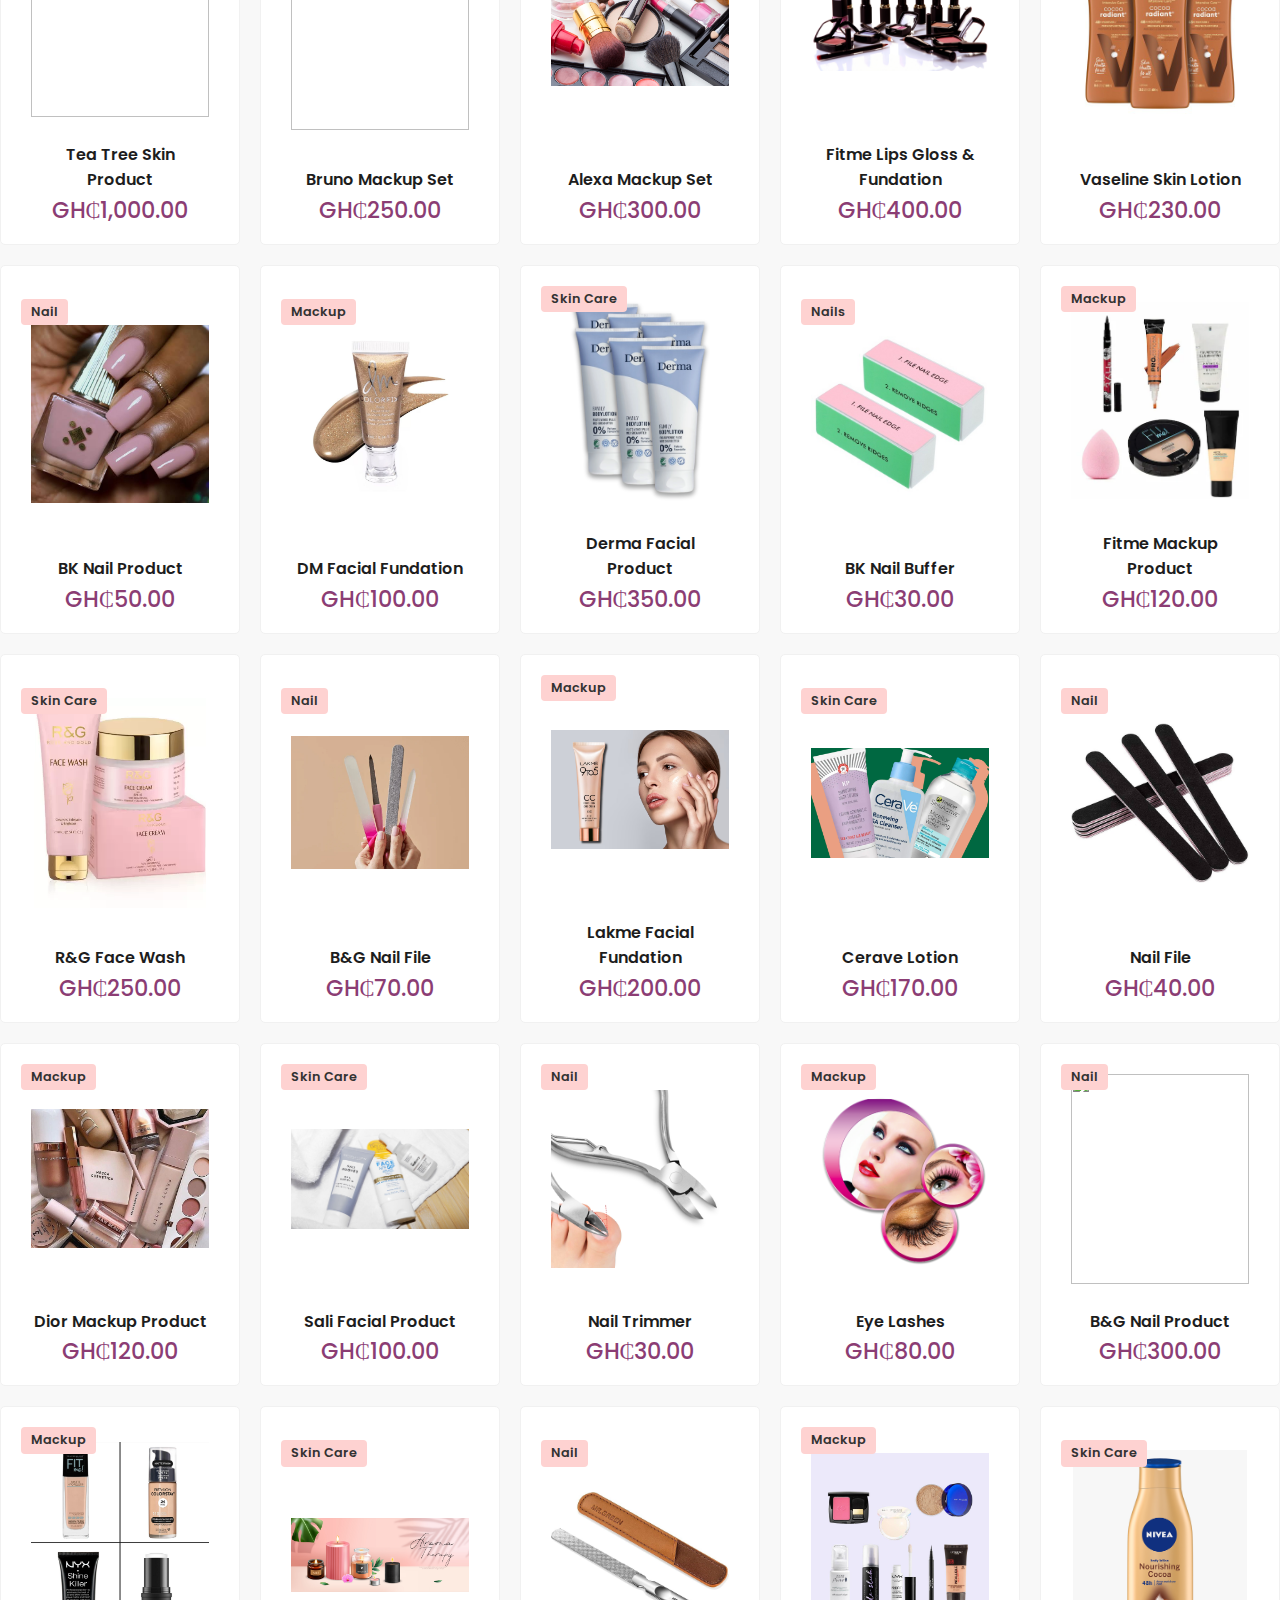
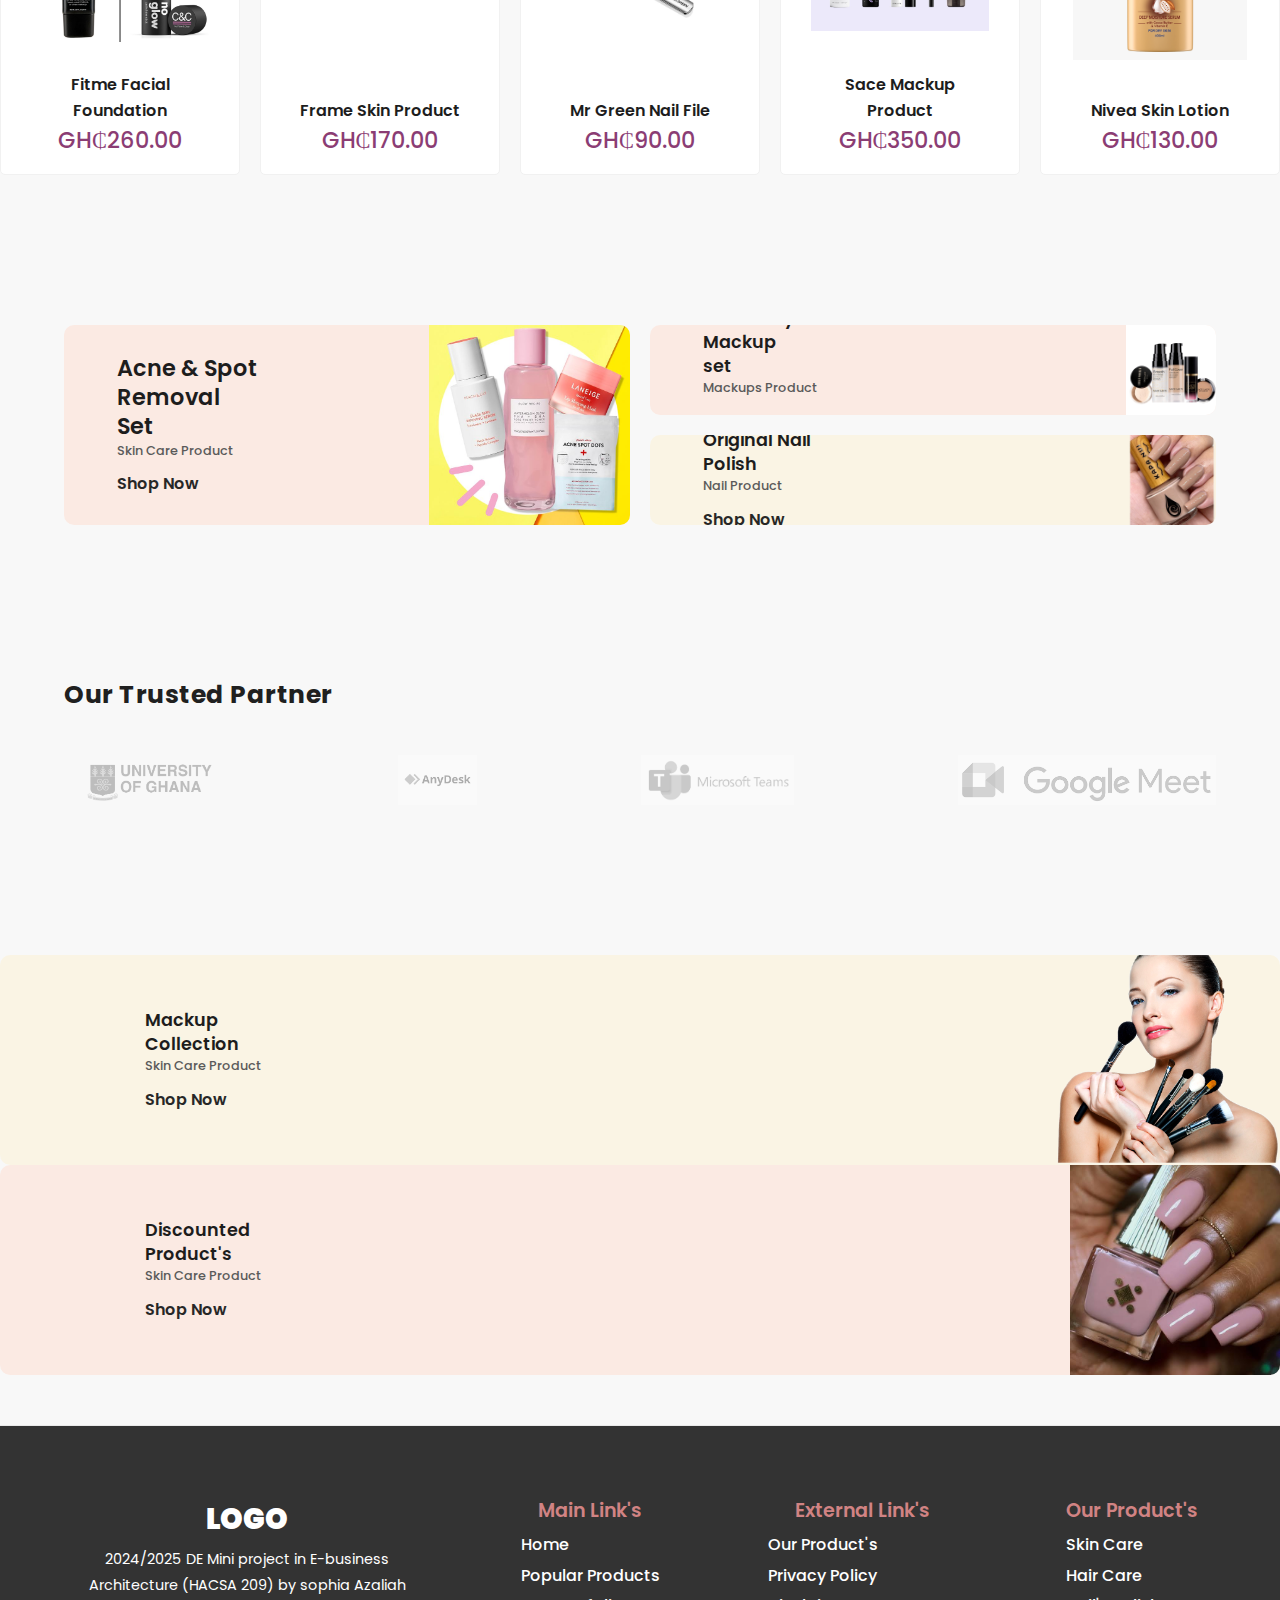
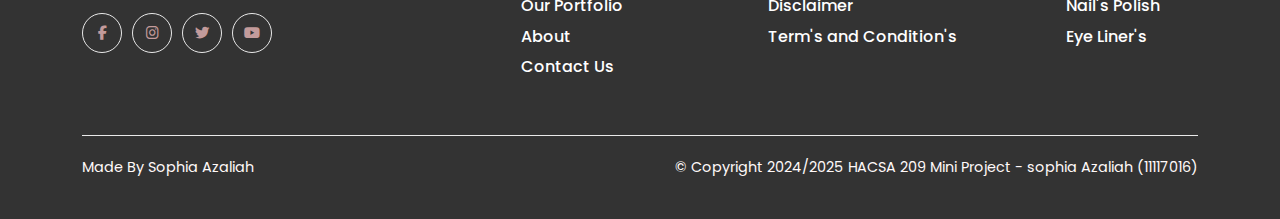
==== commit ea9c0adc: "Adding all changes" ====
--- a/index.html
+++ b/index.html
@@ -63,7 +63,7 @@
 
     <!--**img***********************************-->
     <div class="main-img">
-        <img src="images/Fav-icon.png" />
+        <img src="./images/Fav-icon.png" />
     </div>
 
 </section><!--main-end-->
@@ -75,7 +75,7 @@
     <!--**box1***********************************-->
     <div class="product-grid-box product-grid-box1">
         <!--img-->
-        <img src="images/ss13.jpg" />
+        <img src="./images/ss13.jpg" />
         <!--text-->
         <div class="product-grid-text">
             <strong>Acne & Spot Removal <br>Set</strong>
@@ -86,7 +86,7 @@
 <!--**box2***********************************-->
     <div class="product-grid-box product-grid-box2">
         <!--img-->
-        <img src="images/m11.jpg" />
+        <img src="./images/m11.jpg" />
         <!--text-->
         <div class="product-grid-text">
             <strong>Sace Lady Mackup <br>set</strong>
@@ -97,7 +97,7 @@
 <!--**box3***********************************-->
     <div class="product-grid-box product-grid-box3">
         <!--img-->
-        <img src="images/n1.webp" />
+        <img src="./images/n1.webp" />
         <!--text-->
         <div class="product-grid-text">
             <strong>Original Nail Polish </strong>
@@ -131,7 +131,7 @@
         <div class="new-product-box">
             <!--img-->
             <a href="#" class="new-product-img">
-                <img src="images/n10.png" alt="">
+                <img src="./images/n10.png" alt="">
                 <span>Skin Care</span>
             </a>
             <!--text-->
@@ -145,7 +145,7 @@
         <div class="new-product-box">
             <!--img-->
             <a href="#" class="new-product-img">
-                <img src="images/n9.jpg" alt="">
+                <img src="./images/n9.jpg" alt="">
                 <span>Skin Care</span>
             </a>
             <!--text-->
@@ -159,7 +159,7 @@
         <div class="new-product-box">
             <!--img-->
             <a href="#" class="new-product-img">
-                <img src="images/n8.jpg" alt="">
+                <img src="./images/n8.jpg" alt="">
                 <span>Mackup</span>
             </a>
             <!--text-->
@@ -173,7 +173,7 @@
         <div class="new-product-box">
             <!--img-->
             <a href="#" class="new-product-img">
-                <img src="images/s4.jpg" alt="">
+                <img src="./images/s4.jpg" alt="">
                 <span>Mackup</span>
             </a>
             <!--text-->
@@ -187,7 +187,7 @@
         <div class="new-product-box">
             <!--img-->
             <a href="product page.html" class="new-product-img">
-                <img src="images/n6.jpg" alt="">
+                <img src="./images/n6.jpg" alt="">
                 <span>Mackup</span>
             </a>
             <!--text-->
@@ -201,7 +201,7 @@
         <div class="new-product-box">
             <!--img-->
             <a href="#" class="new-product-img">
-                <img src="images/n5.jpg" alt="">
+                <img src="./images/n5.jpg" alt="">
                 <span>Skin Care</span>
             </a>
             <!--text-->
@@ -215,7 +215,7 @@
         <div class="new-product-box">
             <!--img-->
             <a href="#" class="new-product-img">
-                <img src="images/n4.jpg" alt="">
+                <img src="./images/n4.jpg" alt="">
                 <span>Mackup</span>
             </a>
             <!--text-->
@@ -229,7 +229,7 @@
         <div class="new-product-box">
             <!--img-->
             <a href="#" class="new-product-img">
-                <img src="images/n3.jpg" alt="">
+                <img src="./images/n3.jpg" alt="">
                 <span>Mackup</span>
             </a>
             <!--text-->
@@ -243,7 +243,7 @@
         <div class="new-product-box">
             <!--img-->
             <a href="#" class="new-product-img">
-                <img src="images/n2.jpg" alt="">
+                <img src="./images/n2.jpg" alt="">
                 <span>Mackup</span>
             </a>
             <!--text-->
@@ -257,7 +257,7 @@
         <div class="new-product-box">
             <!--img-->
             <a href="#" class="new-product-img">
-                <img src="images/ss4.jpeg" alt="">
+                <img src="./images/ss4.jpeg" alt="">
                 <span>Skin Care</span>
             </a>
             <!--text-->
@@ -275,7 +275,7 @@
      <div class="new-product-box">
         <!--img-->
         <a href="#" class="new-product-img">
-            <img src="images/n20.jpeg" alt="">
+            <img src="./images/n20.jpeg" alt="">
             <span>Nail</span>
         </a>
         <!--text-->
@@ -289,7 +289,7 @@
      <div class="new-product-box">
         <!--img-->
         <a href="#" class="new-product-img">
-            <img src="images/m1.jpg" alt="">
+            <img src="./images/m1.jpg" alt="">
             <span>Mackup</span>
         </a>
         <!--text-->
@@ -303,7 +303,7 @@
      <div class="new-product-box">
         <!--img-->
         <a href="#" class="new-product-img">
-            <img src="images/ss6.webp" alt="">
+            <img src="./images/ss6.webp" alt="">
             <span>Skin Care</span>
         </a>
         <!--text-->
@@ -317,8 +317,8 @@
      <div class="new-product-box">
         <!--img-->
         <a href="#" class="new-product-img">
-            <img src="images/n18.jpeg" alt="">
-            <span>Nail</span>
+            <img src="./images/n18.jpeg" alt="">
+            <span>Nails</span>
         </a>
         <!--text-->
         <div class="new-product-text">
@@ -331,7 +331,7 @@
      <div class="new-product-box">
         <!--img-->
         <a href="#" class="new-product-img">
-            <img src="images/m15.webp" alt="">
+            <img src="./images/m15.webp" alt="">
             <span>Mackup</span>
         </a>
         <!--text-->
@@ -345,7 +345,7 @@
      <div class="new-product-box">
         <!--img-->
         <a href="#" class="new-product-img">
-            <img src="images/ss2.webp" alt="">
+            <img src="./images/ss2.webp" alt="">
             <span>Skin Care</span>
         </a>
         <!--text-->
@@ -358,7 +358,7 @@
     <div class="new-product-box">
        <!--img-->
        <a href="#" class="new-product-img">
-           <img src="images/n13.webp" alt="">
+           <img src="./images/n13.webp" alt="">
            <span>Nail</span>
        </a>
        <!--text-->
@@ -371,7 +371,7 @@
    <div class="new-product-box">
       <!--img-->
       <a href="#" class="new-product-img">
-          <img src="images/m4.avif" alt="">
+          <img src="./images/m4.avif" alt="">
           <span>Mackup</span>
       </a>
       <!--text-->
--- a/src/Style.css
+++ b/src/Style.css
@@ -1025,6 +1025,11 @@
     }
 }
 
+.divimg{
+    display: flex;
+    justify-content: space-between;
+   
+}
 
 
 body {
